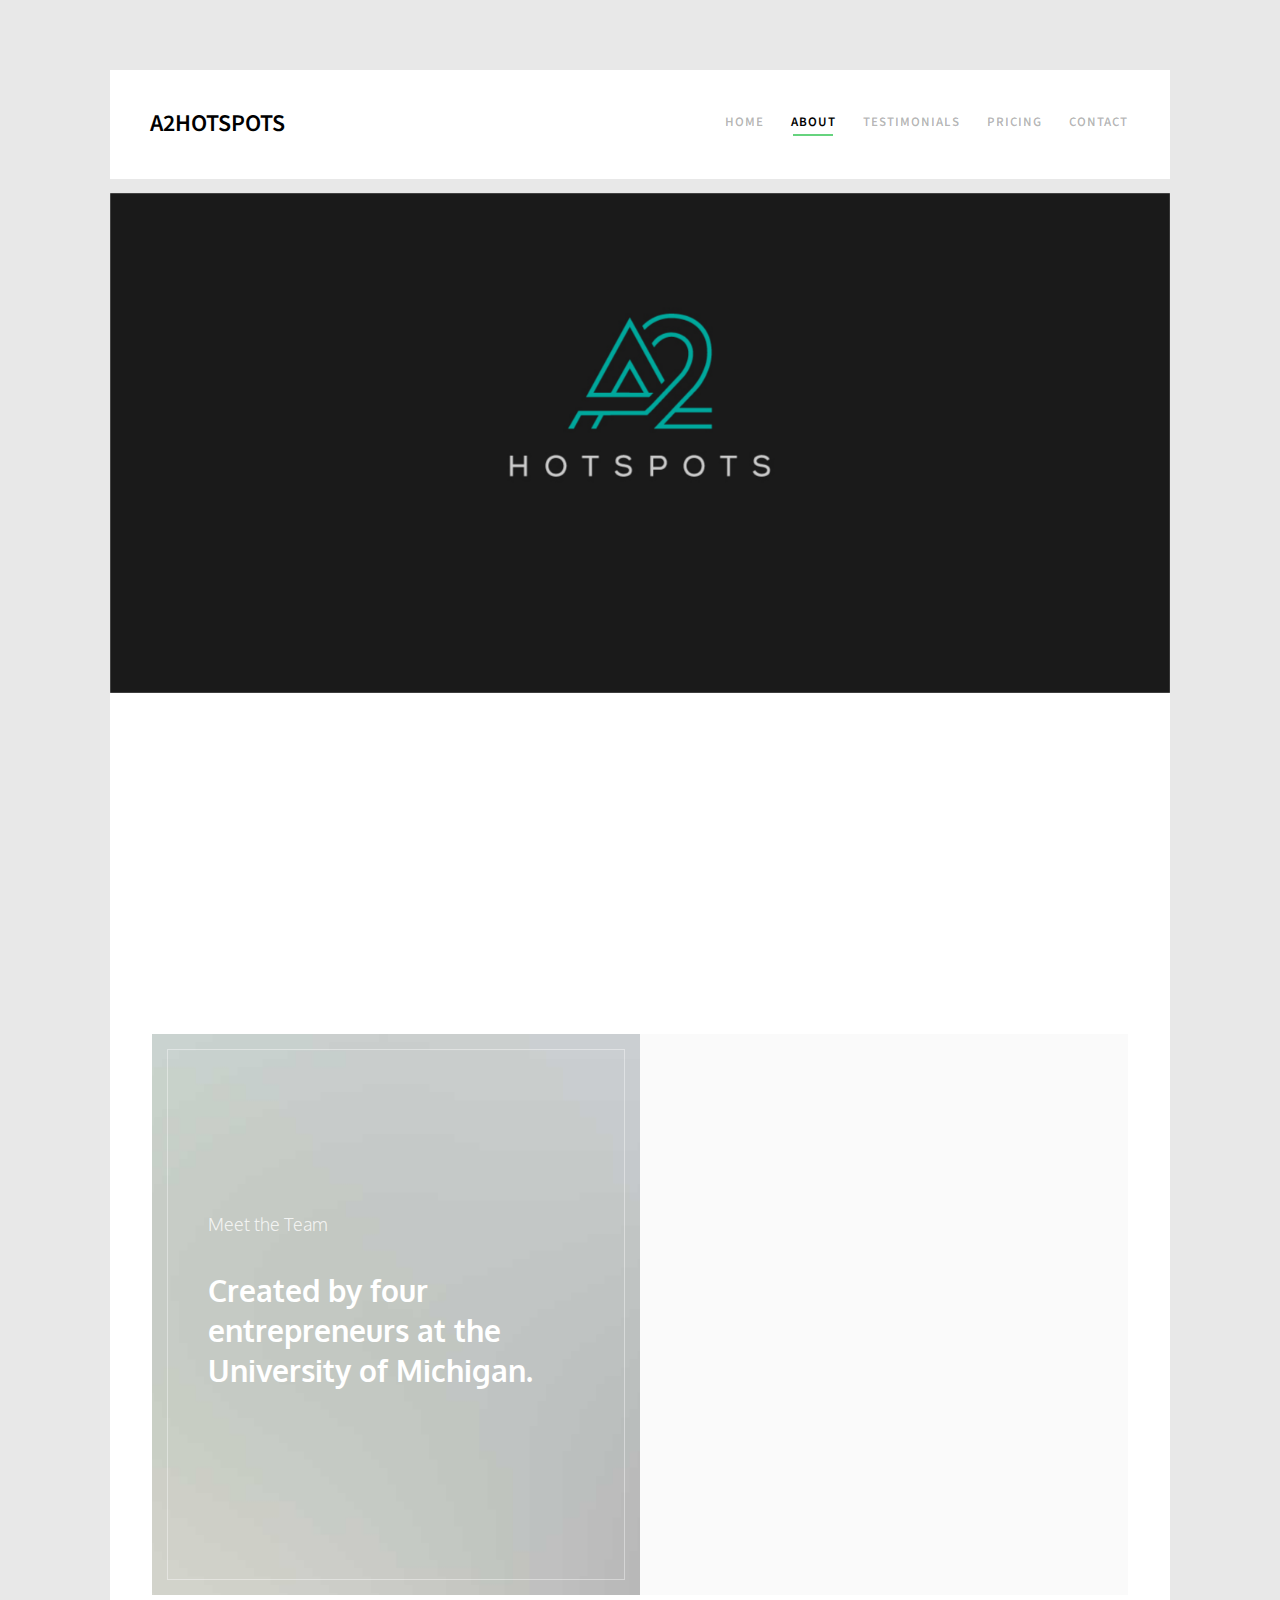
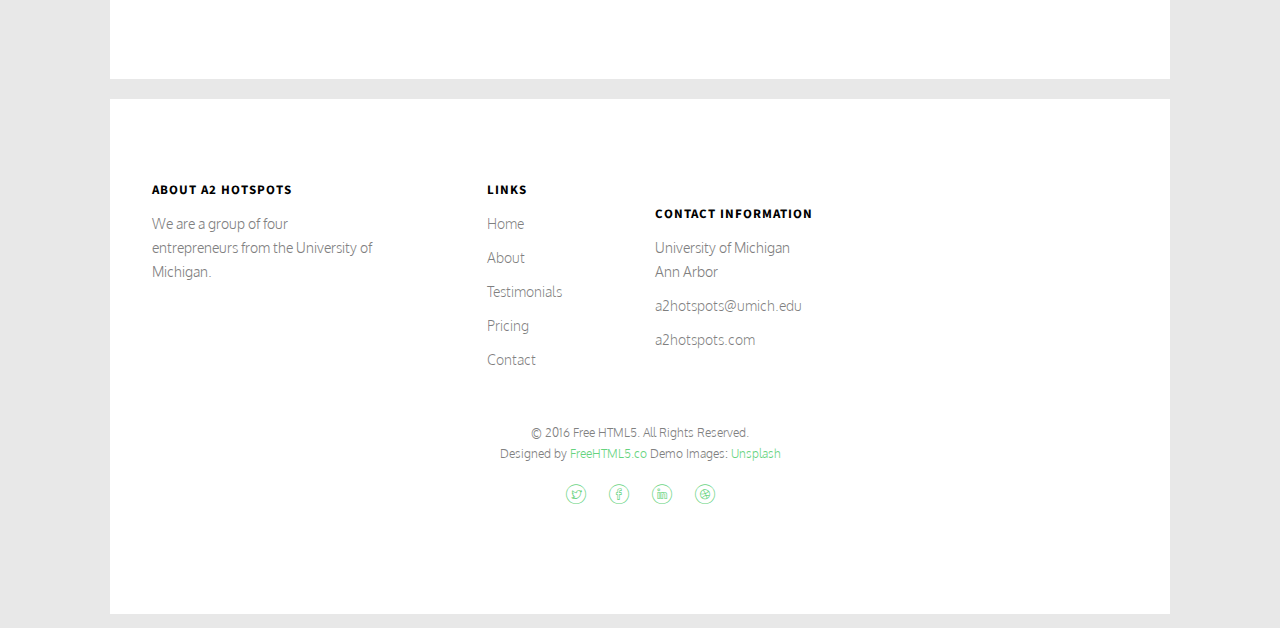
==== about.html @ ef876404 "Initial commit" ====
<!DOCTYPE HTML>
<html>
	<head>
	<meta charset="utf-8">
	<meta http-equiv="X-UA-Compatible" content="IE=edge">
	<title>A2 Hotspots &mdash; About </title>
	<meta name="viewport" content="width=device-width, initial-scale=1">

	<!--
	//////////////////////////////////////////////////////

	FREE HTML5 TEMPLATE
	DESIGNED & DEVELOPED by FreeHTML5.co

	Website: 		http://freehtml5.co/
	Email: 			info@freehtml5.co
	Twitter: 		http://twitter.com/fh5co
	Facebook: 		https://www.facebook.com/fh5co

	//////////////////////////////////////////////////////
	 -->

  	<!-- Facebook and Twitter integration -->
	<meta property="og:title" content=""/>
	<meta property="og:image" content=""/>
	<meta property="og:url" content=""/>
	<meta property="og:site_name" content=""/>
	<meta property="og:description" content=""/>
	<meta name="twitter:title" content="" />
	<meta name="twitter:image" content="" />
	<meta name="twitter:url" content="" />
	<meta name="twitter:card" content="" />

	<link href="https://fonts.googleapis.com/css?family=Oxygen:300,400" rel="stylesheet">
	<link href="https://fonts.googleapis.com/css?family=Source+Sans+Pro:400,600,700" rel="stylesheet">

	<!-- Animate.css -->
	<link rel="stylesheet" href="css/animate.css">
	<!-- Icomoon Icon Fonts-->
	<link rel="stylesheet" href="css/icomoon.css">
	<!-- Bootstrap  -->
	<link rel="stylesheet" href="css/bootstrap.css">

	<!-- Magnific Popup -->
	<link rel="stylesheet" href="css/magnific-popup.css">

	<!-- Flexslider  -->
	<link rel="stylesheet" href="css/flexslider.css">

	<!-- Theme style  -->
	<link rel="stylesheet" href="css/style.css">

	<!-- Modernizr JS -->
	<script src="js/modernizr-2.6.2.min.js"></script>
	<!-- FOR IE9 below -->
	<!--[if lt IE 9]>
	<script src="js/respond.min.js"></script>
	<![endif]-->

	</head>
	<body>

	<div class="fh5co-loader"></div>

	<div id="page">
		<nav class="fh5co-nav" role="navigation">
			<div class="container-wrap">
				<div class="top-menu">
					<div class="row">
						<div class="col-xs-2">
							<div id="fh5co-logo"><a href="index.html">A2Hotspots</a></div>
						</div>
						<div class="col-xs-10 text-right menu-1">
							<ul>
								<li><a href="index.html">Home</a></li>
								<li class="active"><a href="about.html">About</a></li>
								<li><a href="testimonials.html">Testimonials</a></li>
								<li><a href="pricing.html">Pricing</a></li>
								<li><a href="contact.html">Contact</a></li>

								<!-- <li class="has-dropdown">
									<a href="blog.html">Blog</a>
									<ul class="dropdown">
										<li><a href="#">Web Design</a></li>
										<li><a href="#">eCommerce</a></li>
										<li><a href="#">Branding</a></li>
										<li><a href="#">API</a></li>
									</ul>
								</li> -->
							</ul>
						</div>
					</div>

				</div>
			</div>
		</nav>
	<div class="container-wrap">
		<aside id="fh5co-hero">
			<div class="flexslider">
				<ul class="slides">
			   	<li style="background-image: url(images/a2HotSpotsLogoMain.jpg);">
			   		<div class="overlay-gradient"></div>
			   		<div class="container-fluids">
			   			<div class="row">
				   			<div class="col-md-6 col-md-offset-3 slider-text slider-text-bg">
				   				<div class="slider-text-inner text-center">
				   					<!-- <h1>About Us</h1>
										<h2></h2> -->
				   				</div>
				   			</div>
				   		</div>
			   		</div>
			   	</li>
			  	</ul>
		  	</div>
		</aside>
		<div id="fh5co-about">
			<div class="row animate-box">
				<div class="col-md-6 col-md-offset-3 text-center heading-section">
					<h3>What We Do</h3>
					<p>A2 Hotspots provides preventative and cleaning services to protect Ann Arbor residents from city fines. Having a party? Avoid ANY and ALL tickets with our services! Many Ann Arbor residents frequently face tickets for not cleaning the areas around their properties, and our solution focuses on preventative measures in order to ensure that properties are violation-free and law enforcement-friendly.

</p>
				</div>
			</div>
<br><br>
			<div id="fh5co-blog" class="blog-flex">
				<div class="featured-blog" style="background-image: url(images/video.jpg);">
					<div class="desc-t">
						<div class="desc-tc">
							<span class="featured-head">Meet the Team</span>
							<h3><a href="about.html">Created by four entrepreneurs at the University of Michigan.</a></h3>
							<!-- <span><a href="#" class="read-button">Learn More</a></span> -->
						</div>

					</div>
				</div>
				<div class="blog-entry fh5co-light-grey">
					<div class="row animate-box">
						<div class="col-md-12">
							<h2>Team Members</h2>
						</div>
					</div>
					<div class="row">
						<div class="col-md-12 animate-box">
							<a class="blog-post">
								<span class="img" style="background-image: url(images/alex.jpg);"></span>
								<div class="desc">
									<h3>Alexander Pan</h3>
									<span class="cat">Chief Executive Officer</span>
								</div>
							</a>
						</div>
						<div class="col-md-12 animate-box">
							<a class="blog-post">
								<span class="img" style="background-image: url(images/derrick.jpg);"></span>
								<div class="desc">
									<h3>Derrick Lui</h3>
									<span class="cat">Chief Technology Officer</span>
								</div>
							</a>
						</div>
						<div class="col-md-12 animate-box">
							<a class="blog-post">
								<span class="img" style="background-image: url(images/bruce.jpg);"></span>
								<div class="desc">
									<h3>Bruce (Kun) Yan</h3>
									<span class="cat">Chief Operations Officer</span>
								</div>
							</a>
						</div>
						<div class="col-md-12 animate-box">
							<a class="blog-post">
								<span class="img" style="background-image: url(images/kevin.jpg);"></span>
								<div class="desc">
									<h3>Kevin Moreno</h3>
									<span class="cat">Chief Strategy Officer</span>
								</div>
							</a>
						</div>

					</div>
				</div>
			</div>
			<!-- <div class="row">
				<div class="col-md-10 col-md-offset-1 text-center animate-box">
				</div>
				<div class="col-md-8 col-md-offset-2 text-center animate-box">
					<div class="about-desc">
						<h3>Hi! I'm Kathy</h3>
						<p></p>
						<p>
							<ul class="fh5co-social-icons">
								<li><a href="#"><i class="icon-twitter"></i></a></li>
								<li><a href="#"><i class="icon-facebook"></i></a></li>
								<li><a href="#"><i class="icon-linkedin"></i></a></li>
								<li><a href="#"><i class="icon-dribbble"></i></a></li>
							</ul>
						</p>
					</div>
				</div>
			</div> -->
		</div>
	</div><!-- END container-wrap -->

	<div class="container-wrap">
		<footer id="fh5co-footer" role="contentinfo">
			<div class="row">
				<div class="col-md-3 fh5co-widget">
					<h4>About A2 Hotspots</h4>
					<p>We are a group of four entrepreneurs from the University of Michigan.</p>
				</div>

				<div class="col-md-3 col-md-push-1">
					<h4>Links</h4>
					<ul class="fh5co-footer-links">
						<li><a href="index.html">Home</a></li>
						<li><a href="about.html">About</a></li>
						<li><a href="testimonials.html">Testimonials</a></li>
						<li><a href="pricing.html">Pricing</a></li>
						<li><a href="contact.html">Contact</a></li>
					</ul>
				</div>
				<br>
				<div class="col-md-3">
					<h4>Contact Information</h4>
					<ul class="fh5co-footer-links">
						<li>University of Michigan <br> Ann Arbor</li>
						<li><a href="mailto:a2hotspots@umich.edu">a2hotspots@umich.edu</a></li>
						<li><a href="https://a2hotspots.github.io/">a2hotspots.com</a></li>
					</ul>
				</div>

			</div>

			<div class="row copyright">
				<div class="col-md-12 text-center">
					<p>
						<small class="block">&copy; 2016 Free HTML5. All Rights Reserved.</small>
						<small class="block">Designed by <a href="http://freehtml5.co/" target="_blank">FreeHTML5.co</a> Demo Images: <a href="http://unsplash.co/" target="_blank">Unsplash</a></small>
					</p>
					<p>
						<ul class="fh5co-social-icons">
							<li><a href="#"><i class="icon-twitter"></i></a></li>
							<li><a href="#"><i class="icon-facebook"></i></a></li>
							<li><a href="#"><i class="icon-linkedin"></i></a></li>
							<li><a href="#"><i class="icon-dribbble"></i></a></li>
						</ul>
					</p>
				</div>
			</div>
		</footer>
	</div><!-- END container-wrap -->
	</div>

	<div class="gototop js-top">
		<a href="#" class="js-gotop"><i class="icon-arrow-up2"></i></a>
	</div>

	<!-- jQuery -->
	<script src="js/jquery.min.js"></script>
	<!-- jQuery Easing -->
	<script src="js/jquery.easing.1.3.js"></script>
	<!-- Bootstrap -->
	<script src="js/bootstrap.min.js"></script>
	<!-- Waypoints -->
	<script src="js/jquery.waypoints.min.js"></script>
	<!-- Flexslider -->
	<script src="js/jquery.flexslider-min.js"></script>
	<!-- Magnific Popup -->
	<script src="js/jquery.magnific-popup.min.js"></script>
	<script src="js/magnific-popup-options.js"></script>
	<!-- Counters -->
	<script src="js/jquery.countTo.js"></script>
	<!-- Main -->
	<script src="js/main.js"></script>

	</body>
</html>
---- css/icomoon.css ----
@font-face {
  font-family: 'icomoon';
  src:  url('fonts/icomoon.eot?5j2n32');
  src:  url('fonts/icomoon.eot?5j2n32#iefix') format('embedded-opentype'),
    url('fonts/icomoon.ttf?5j2n32') format('truetype'),
    url('fonts/icomoon.woff?5j2n32') format('woff'),
    url('fonts/icomoon.svg?5j2n32#icomoon') format('svg');
  font-weight: normal;
  font-style: normal;
}

[class^="icon-"], [class*=" icon-"] {
  /* use !important to prevent issues with browser extensions that change fonts */
  font-family: 'icomoon' !important;
  speak: none;
  font-style: normal;
  font-weight: normal;
  font-variant: normal;
  text-transform: none;
  line-height: 1;

  /* Better Font Rendering =========== */
  -webkit-font-smoothing: antialiased;
  -moz-osx-font-smoothing: grayscale;
}

.icon-eye2:before {
  content: "\e064";
}
.icon-paper-clip:before {
  content: "\e065";
}
.icon-mail5:before {
  content: "\e066";
}
.icon-toggle:before {
  content: "\e067";
}
.icon-layout:before {
  content: "\e068";
}
.icon-link2:before {
  content: "\e069";
}
.icon-bell2:before {
  content: "\e06a";
}
.icon-lock3:before {
  content: "\e06b";
}
.icon-unlock:before {
  content: "\e06c";
}
.icon-ribbon2:before {
  content: "\e06d";
}
.icon-image2:before {
  content: "\e06e";
}
.icon-signal:before {
  content: "\e06f";
}
.icon-target3:before {
  content: "\e070";
}
.icon-clipboard3:before {
  content: "\e071";
}
.icon-clock3:before {
  content: "\e072";
}
.icon-watch:before {
  content: "\e073";
}
.icon-air-play:before {
  content: "\e074";
}
.icon-camera3:before {
  content: "\e075";
}
.icon-video2:before {
  content: "\e076";
}
.icon-disc:before {
  content: "\e077";
}
.icon-printer3:before {
  content: "\e078";
}
.icon-monitor:before {
  content: "\e079";
}
.icon-server:before {
  content: "\e07a";
}
.icon-cog2:before {
  content: "\e07b";
}
.icon-heart3:before {
  content: "\e07c";
}
.icon-paragraph:before {
  content: "\e07d";
}
.icon-align-justify:before {
  content: "\e07e";
}
.icon-align-left:before {
  content: "\e07f";
}
.icon-align-center:before {
  content: "\e080";
}
.icon-align-right:before {
  content: "\e081";
}
.icon-book2:before {
  content: "\e082";
}
.icon-layers2:before {
  content: "\e083";
}
.icon-stack2:before {
  content: "\e084";
}
.icon-stack-2:before {
  content: "\e085";
}
.icon-paper:before {
  content: "\e086";
}
.icon-paper-stack:before {
  content: "\e087";
}
.icon-search3:before {
  content: "\e088";
}
.icon-zoom-in2:before {
  content: "\e089";
}
.icon-zoom-out2:before {
  content: "\e08a";
}
.icon-reply2:before {
  content: "\e08b";
}
.icon-circle-plus:before {
  content: "\e08c";
}
.icon-circle-minus:before {
  content: "\e08d";
}
.icon-circle-check:before {
  content: "\e08e";
}
.icon-circle-cross:before {
  content: "\e08f";
}
.icon-square-plus:before {
  content: "\e090";
}
.icon-square-minus:before {
  content: "\e091";
}
.icon-square-check:before {
  content: "\e092";
}
.icon-square-cross:before {
  content: "\e093";
}
.icon-microphone:before {
  content: "\e094";
}
.icon-record:before {
  content: "\e095";
}
.icon-skip-back:before {
  content: "\e096";
}
.icon-rewind:before {
  content: "\e097";
}
.icon-play4:before {
  content: "\e098";
}
.icon-pause3:before {
  content: "\e099";
}
.icon-stop3:before {
  content: "\e09a";
}
.icon-fast-forward:before {
  content: "\e09b";
}
.icon-skip-forward:before {
  content: "\e09c";
}
.icon-shuffle2:before {
  content: "\e09d";
}
.icon-repeat:before {
  content: "\e09e";
}
.icon-folder2:before {
  content: "\e09f";
}
.icon-umbrella:before {
  content: "\e0a0";
}
.icon-moon:before {
  content: "\e0a1";
}
.icon-thermometer:before {
  content: "\e0a2";
}
.icon-drop:before {
  content: "\e0a3";
}
.icon-sun2:before {
  content: "\e0a4";
}
.icon-cloud3:before {
  content: "\e0a5";
}
.icon-cloud-upload2:before {
  content: "\e0a6";
}
.icon-cloud-download2:before {
  content: "\e0a7";
}
.icon-upload4:before {
  content: "\e0a8";
}
.icon-download4:before {
  content: "\e0a9";
}
.icon-location3:before {
  content: "\e0aa";
}
.icon-location-2:before {
  content: "\e0ab";
}
.icon-map3:before {
  content: "\e0ac";
}
.icon-battery:before {
  content: "\e0ad";
}
.icon-head:before {
  content: "\e0ae";
}
.icon-briefcase3:before {
  content: "\e0af";
}
.icon-speech-bubble:before {
  content: "\e0b0";
}
.icon-anchor2:before {
  content: "\e0b1";
}
.icon-globe2:before {
  content: "\e0b2";
}
.icon-box:before {
  content: "\e0b3";
}
.icon-reload:before {
  content: "\e0b4";
}
.icon-share3:before {
  content: "\e0b5";
}
.icon-marquee:before {
  content: "\e0b6";
}
.icon-marquee-plus:before {
  content: "\e0b7";
}
.icon-marquee-minus:before {
  content: "\e0b8";
}
.icon-tag:before {
  content: "\e0b9";
}
.icon-power2:before {
  content: "\e0ba";
}
.icon-command2:before {
  content: "\e0bb";
}
.icon-alt:before {
  content: "\e0bc";
}
.icon-esc:before {
  content: "\e0bd";
}
.icon-bar-graph:before {
  content: "\e0be";
}
.icon-bar-graph-2:before {
  content: "\e0bf";
}
.icon-pie-graph:before {
  content: "\e0c0";
}
.icon-star:before {
  content: "\e0c1";
}
.icon-arrow-left3:before {
  content: "\e0c2";
}
.icon-arrow-right3:before {
  content: "\e0c3";
}
.icon-arrow-up3:before {
  content: "\e0c4";
}
.icon-arrow-down3:before {
  content: "\e0c5";
}
.icon-volume:before {
  content: "\e0c6";
}
.icon-mute:before {
  content: "\e0c7";
}
.icon-content-right:before {
  content: "\e100";
}
.icon-content-left:before {
  content: "\e101";
}
.icon-grid2:before {
  content: "\e102";
}
.icon-grid-2:before {
  content: "\e103";
}
.icon-columns:before {
  content: "\e104";
}
.icon-loader:before {
  content: "\e105";
}
.icon-bag:before {
  content: "\e106";
}
.icon-ban:before {
  content: "\e107";
}
.icon-flag3:before {
  content: "\e108";
}
.icon-trash:before {
  content: "\e109";
}
.icon-expand2:before {
  content: "\e110";
}
.icon-contract:before {
  content: "\e111";
}
.icon-maximize:before {
  content: "\e112";
}
.icon-minimize:before {
  content: "\e113";
}
.icon-plus2:before {
  content: "\e114";
}
.icon-minus2:before {
  content: "\e115";
}
.icon-check:before {
  content: "\e116";
}
.icon-cross2:before {
  content: "\e117";
}
.icon-move:before {
  content: "\e118";
}
.icon-delete:before {
  content: "\e119";
}
.icon-menu5:before {
  content: "\e120";
}
.icon-archive:before {
  content: "\e121";
}
.icon-inbox:before {
  content: "\e122";
}
.icon-outbox:before {
  content: "\e123";
}
.icon-file:before {
  content: "\e124";
}
.icon-file-add:before {
  content: "\e125";
}
.icon-file-subtract:before {
  content: "\e126";
}
.icon-help:before {
  content: "\e127";
}
.icon-open:before {
  content: "\e128";
}
.icon-ellipsis:before {
  content: "\e129";
}
.icon-heart4:before {
  content: "\e900";
}
.icon-cloud4:before {
  content: "\e901";
}
.icon-star2:before {
  content: "\e902";
}
.icon-tv2:before {
  content: "\e903";
}
.icon-sound:before {
  content: "\e904";
}
.icon-video3:before {
  content: "\e905";
}
.icon-trash2:before {
  content: "\e906";
}
.icon-user2:before {
  content: "\e907";
}
.icon-key3:before {
  content: "\e908";
}
.icon-search4:before {
  content: "\e909";
}
.icon-settings:before {
  content: "\e90a";
}
.icon-camera4:before {
  content: "\e90b";
}
.icon-tag2:before {
  content: "\e90c";
}
.icon-lock4:before {
  content: "\e90d";
}
.icon-bulb:before {
  content: "\e90e";
}
.icon-pen2:before {
  content: "\e90f";
}
.icon-diamond:before {
  content: "\e910";
}
.icon-display2:before {
  content: "\e911";
}
.icon-location4:before {
  content: "\e912";
}
.icon-eye3:before {
  content: "\e913";
}
.icon-bubble3:before {
  content: "\e914";
}
.icon-stack3:before {
  content: "\e915";
}
.icon-cup:before {
  content: "\e916";
}
.icon-phone3:before {
  content: "\e917";
}
.icon-news:before {
  content: "\e918";
}
.icon-mail6:before {
  content: "\e919";
}
.icon-like:before {
  content: "\e91a";
}
.icon-photo:before {
  content: "\e91b";
}
.icon-note:before {
  content: "\e91c";
}
.icon-clock4:before {
  content: "\e91d";
}
.icon-paperplane:before {
  content: "\e91e";
}
.icon-params:before {
  content: "\e91f";
}
.icon-banknote:before {
  content: "\e920";
}
.icon-data:before {
  content: "\e921";
}
.icon-music2:before {
  content: "\e922";
}
.icon-megaphone2:before {
  content: "\e923";
}
.icon-study:before {
  content: "\e924";
}
.icon-lab2:before {
  content: "\e925";
}
.icon-food:before {
  content: "\e926";
}
.icon-t-shirt:before {
  content: "\e927";
}
.icon-fire2:before {
  content: "\e928";
}
.icon-clip:before {
  content: "\e929";
}
.icon-shop:before {
  content: "\e92a";
}
.icon-calendar3:before {
  content: "\e92b";
}
.icon-wallet2:before {
  content: "\e92c";
}
.icon-vynil:before {
  content: "\e92d";
}
.icon-truck2:before {
  content: "\e92e";
}
.icon-world:before {
  content: "\e92f";
}
.icon-mobile:before {
  content: "\e000";
}
.icon-laptop:before {
  content: "\e001";
}
.icon-desktop:before {
  content: "\e002";
}
.icon-tablet:before {
  content: "\e003";
}
.icon-phone:before {
  content: "\e004";
}
.icon-document:before {
  content: "\e005";
}
.icon-documents:before {
  content: "\e006";
}
.icon-search:before {
  content: "\e007";
}
.icon-clipboard:before {
  content: "\e008";
}
.icon-newspaper:before {
  content: "\e009";
}
.icon-notebook:before {
  content: "\e00a";
}
.icon-book-open:before {
  content: "\e00b";
}
.icon-browser:before {
  content: "\e00c";
}
.icon-calendar:before {
  content: "\e00d";
}
.icon-presentation:before {
  content: "\e00e";
}
.icon-picture:before {
  content: "\e00f";
}
.icon-pictures:before {
  content: "\e010";
}
.icon-video:before {
  content: "\e011";
}
.icon-camera:before {
  content: "\e012";
}
.icon-printer:before {
  content: "\e013";
}
.icon-toolbox:before {
  content: "\e014";
}
.icon-briefcase:before {
  content: "\e015";
}
.icon-wallet:before {
  content: "\e016";
}
.icon-gift:before {
  content: "\e017";
}
.icon-bargraph:before {
  content: "\e018";
}
.icon-grid:before {
  content: "\e019";
}
.icon-expand:before {
  content: "\e01a";
}
.icon-focus:before {
  content: "\e01b";
}
.icon-edit:before {
  content: "\e01c";
}
.icon-adjustments:before {
  content: "\e01d";
}
.icon-ribbon:before {
  content: "\e01e";
}
.icon-hourglass:before {
  content: "\e01f";
}
.icon-lock:before {
  content: "\e020";
}
.icon-megaphone:before {
  content: "\e021";
}
.icon-shield:before {
  content: "\e022";
}
.icon-trophy:before {
  content: "\e023";
}
.icon-flag:before {
  content: "\e024";
}
.icon-map:before {
  content: "\e025";
}
.icon-puzzle:before {
  content: "\e026";
}
.icon-basket:before {
  content: "\e027";
}
.icon-envelope:before {
  content: "\e028";
}
.icon-streetsign:before {
  content: "\e029";
}
.icon-telescope:before {
  content: "\e02a";
}
.icon-gears:before {
  content: "\e02b";
}
.icon-key:before {
  content: "\e02c";
}
.icon-paperclip:before {
  content: "\e02d";
}
.icon-attachment:before {
  content: "\e02e";
}
.icon-pricetags:before {
  content: "\e02f";
}
.icon-lightbulb:before {
  content: "\e030";
}
.icon-layers:before {
  content: "\e031";
}
.icon-pencil:before {
  content: "\e032";
}
.icon-tools:before {
  content: "\e033";
}
.icon-tools-2:before {
  content: "\e034";
}
.icon-scissors:before {
  content: "\e035";
}
.icon-paintbrush:before {
  content: "\e036";
}
.icon-magnifying-glass:before {
  content: "\e037";
}
.icon-circle-compass:before {
  content: "\e038";
}
.icon-linegraph:before {
  content: "\e039";
}
.icon-mic:before {
  content: "\e03a";
}
.icon-strategy:before {
  content: "\e03b";
}
.icon-beaker:before {
  content: "\e03c";
}
.icon-caution:before {
  content: "\e03d";
}
.icon-recycle:before {
  content: "\e03e";
}
.icon-anchor:before {
  content: "\e03f";
}
.icon-profile-male:before {
  content: "\e040";
}
.icon-profile-female:before {
  content: "\e041";
}
.icon-bike:before {
  content: "\e042";
}
.icon-wine:before {
  content: "\e043";
}
.icon-hotairballoon:before {
  content: "\e044";
}
.icon-globe:before {
  content: "\e045";
}
.icon-genius:before {
  content: "\e046";
}
.icon-map-pin:before {
  content: "\e047";
}
.icon-dial:before {
  content: "\e048";
}
.icon-chat:before {
  content: "\e049";
}
.icon-heart:before {
  content: "\e04a";
}
.icon-cloud:before {
  content: "\e04b";
}
.icon-upload:before {
  content: "\e04c";
}
.icon-download:before {
  content: "\e04d";
}
.icon-target:before {
  content: "\e04e";
}
.icon-hazardous:before {
  content: "\e04f";
}
.icon-piechart:before {
  content: "\e050";
}
.icon-speedometer:before {
  content: "\e051";
}
.icon-global:before {
  content: "\e052";
}
.icon-compass:before {
  content: "\e053";
}
.icon-lifesaver:before {
  content: "\e054";
}
.icon-clock:before {
  content: "\e055";
}
.icon-aperture:before {
  content: "\e056";
}
.icon-quote:before {
  content: "\e057";
}
.icon-scope:before {
  content: "\e058";
}
.icon-alarmclock:before {
  content: "\e059";
}
.icon-refresh:before {
  content: "\e05a";
}
.icon-happy:before {
  content: "\e05b";
}
.icon-sad:before {
  content: "\e05c";
}
.icon-facebook:before {
  content: "\e05d";
}
.icon-twitter:before {
  content: "\e05e";
}
.icon-googleplus:before {
  content: "\e05f";
}
.icon-rss:before {
  content: "\e060";
}
.icon-tumblr:before {
  content: "\e061";
}
.icon-linkedin:before {
  content: "\e062";
}
.icon-dribbble:before {
  content: "\e063";
}
.icon-home:before {
  content: "\e930";
}
.icon-home2:before {
  content: "\e931";
}
.icon-home3:before {
  content: "\e932";
}
.icon-office:before {
  content: "\e933";
}
.icon-newspaper2:before {
  content: "\e934";
}
.icon-pencil2:before {
  content: "\e935";
}
.icon-pencil22:before {
  content: "\e936";
}
.icon-quill:before {
  content: "\e937";
}
.icon-pen:before {
  content: "\e938";
}
.icon-blog:before {
  content: "\e939";
}
.icon-eyedropper:before {
  content: "\e93a";
}
.icon-droplet:before {
  content: "\e93b";
}
.icon-paint-format:before {
  content: "\e93c";
}
.icon-image:before {
  content: "\e93d";
}
.icon-images:before {
  content: "\e93e";
}
.icon-camera2:before {
  content: "\e93f";
}
.icon-headphones:before {
  content: "\e940";
}
.icon-music:before {
  content: "\e941";
}
.icon-play:before {
  content: "\e942";
}
.icon-film:before {
  content: "\e943";
}
.icon-video-camera:before {
  content: "\e944";
}
.icon-dice:before {
  content: "\e945";
}
.icon-pacman:before {
  content: "\e946";
}
.icon-spades:before {
  content: "\e947";
}
.icon-clubs:before {
  content: "\e948";
}
.icon-diamonds:before {
  content: "\e949";
}
.icon-bullhorn:before {
  content: "\e94a";
}
.icon-connection:before {
  content: "\e94b";
}
.icon-podcast:before {
  content: "\e94c";
}
.icon-feed:before {
  content: "\e94d";
}
.icon-mic2:before {
  content: "\e94e";
}
.icon-book:before {
  content: "\e94f";
}
.icon-books:before {
  content: "\e950";
}
.icon-library:before {
  content: "\e951";
}
.icon-file-text:before {
  content: "\e952";
}
.icon-profile:before {
  content: "\e953";
}
.icon-file-empty:before {
  content: "\e954";
}
.icon-files-empty:before {
  content: "\e955";
}
.icon-file-text2:before {
  content: "\e956";
}
.icon-file-picture:before {
  content: "\e957";
}
.icon-file-music:before {
  content: "\e958";
}
.icon-file-play:before {
  content: "\e959";
}
.icon-file-video:before {
  content: "\e95a";
}
.icon-file-zip:before {
  content: "\e95b";
}
.icon-copy:before {
  content: "\e95c";
}
.icon-paste:before {
  content: "\e95d";
}
.icon-stack:before {
  content: "\e95e";
}
.icon-folder:before {
  content: "\e95f";
}
.icon-folder-open:before {
  content: "\e960";
}
.icon-folder-plus:before {
  content: "\e961";
}
.icon-folder-minus:before {
  content: "\e962";
}
.icon-folder-download:before {
  content: "\e963";
}
.icon-folder-upload:before {
  content: "\e964";
}
.icon-price-tag:before {
  content: "\e965";
}
.icon-price-tags:before {
  content: "\e966";
}
.icon-barcode:before {
  content: "\e967";
}
.icon-qrcode:before {
  content: "\e968";
}
.icon-ticket:before {
  content: "\e969";
}
.icon-cart:before {
  content: "\e96a";
}
.icon-coin-dollar:before {
  content: "\e96b";
}
.icon-coin-euro:before {
  content: "\e96c";
}
.icon-coin-pound:before {
  content: "\e96d";
}
.icon-coin-yen:before {
  content: "\e96e";
}
.icon-credit-card:before {
  content: "\e96f";
}
.icon-calculator:before {
  content: "\e970";
}
.icon-lifebuoy:before {
  content: "\e971";
}
.icon-phone2:before {
  content: "\e972";
}
.icon-phone-hang-up:before {
  content: "\e973";
}
.icon-address-book:before {
  content: "\e974";
}
.icon-envelop:before {
  content: "\e975";
}
.icon-pushpin:before {
  content: "\e976";
}
.icon-location:before {
  content: "\e977";
}
.icon-location2:before {
  content: "\e978";
}
.icon-compass2:before {
  content: "\e979";
}
.icon-compass22:before {
  content: "\e97a";
}
.icon-map2:before {
  content: "\e97b";
}
.icon-map22:before {
  content: "\e97c";
}
.icon-history:before {
  content: "\e97d";
}
.icon-clock2:before {
  content: "\e97e";
}
.icon-clock22:before {
  content: "\e97f";
}
.icon-alarm:before {
  content: "\e980";
}
.icon-bell:before {
  content: "\e981";
}
.icon-stopwatch:before {
  content: "\e982";
}
.icon-calendar2:before {
  content: "\e983";
}
.icon-printer2:before {
  content: "\e984";
}
.icon-keyboard:before {
  content: "\e985";
}
.icon-display:before {
  content: "\e986";
}
.icon-laptop2:before {
  content: "\e987";
}
.icon-mobile2:before {
  content: "\e988";
}
.icon-mobile22:before {
  content: "\e989";
}
.icon-tablet2:before {
  content: "\e98a";
}
.icon-tv:before {
  content: "\e98b";
}
.icon-drawer:before {
  content: "\e98c";
}
.icon-drawer2:before {
  content: "\e98d";
}
.icon-box-add:before {
  content: "\e98e";
}
.icon-box-remove:before {
  content: "\e98f";
}
.icon-download3:before {
  content: "\e990";
}
.icon-upload2:before {
  content: "\e991";
}
.icon-floppy-disk:before {
  content: "\e992";
}
.icon-drive:before {
  content: "\e993";
}
.icon-database:before {
  content: "\e994";
}
.icon-undo:before {
  content: "\e995";
}
.icon-redo:before {
  content: "\e996";
}
.icon-undo2:before {
  content: "\e997";
}
.icon-redo2:before {
  content: "\e998";
}
.icon-forward:before {
  content: "\e999";
}
.icon-reply:before {
  content: "\e99a";
}
.icon-bubble:before {
  content: "\e99b";
}
.icon-bubbles:before {
  content: "\e99c";
}
.icon-bubbles2:before {
  content: "\e99d";
}
.icon-bubble2:before {
  content: "\e99e";
}
.icon-bubbles3:before {
  content: "\e99f";
}
.icon-bubbles4:before {
  content: "\e9a0";
}
.icon-user:before {
  content: "\e9a1";
}
.icon-users:before {
  content: "\e9a2";
}
.icon-user-plus:before {
  content: "\e9a3";
}
.icon-user-minus:before {
  content: "\e9a4";
}
.icon-user-check:before {
  content: "\e9a5";
}
.icon-user-tie:before {
  content: "\e9a6";
}
.icon-quotes-left:before {
  content: "\e9a7";
}
.icon-quotes-right:before {
  content: "\e9a8";
}
.icon-hour-glass:before {
  content: "\e9a9";
}
.icon-spinner:before {
  content: "\e9aa";
}
.icon-spinner2:before {
  content: "\e9ab";
}
.icon-spinner3:before {
  content: "\e9ac";
}
.icon-spinner4:before {
  content: "\e9ad";
}
.icon-spinner5:before {
  content: "\e9ae";
}
.icon-spinner6:before {
  content: "\e9af";
}
.icon-spinner7:before {
  content: "\e9b0";
}
.icon-spinner8:before {
  content: "\e9b1";
}
.icon-spinner9:before {
  content: "\e9b2";
}
.icon-spinner10:before {
  content: "\e9b3";
}
.icon-spinner11:before {
  content: "\e9b4";
}
.icon-binoculars:before {
  content: "\e9b5";
}
.icon-search2:before {
  content: "\e9b6";
}
.icon-zoom-in:before {
  content: "\e9b7";
}
.icon-zoom-out:before {
  content: "\e9b8";
}
.icon-enlarge:before {
  content: "\e9b9";
}
.icon-shrink:before {
  content: "\e9ba";
}
.icon-enlarge2:before {
  content: "\e9bb";
}
.icon-shrink2:before {
  content: "\e9bc";
}
.icon-key2:before {
  content: "\e9bd";
}
.icon-key22:before {
  content: "\e9be";
}
.icon-lock2:before {
  content: "\e9bf";
}
.icon-unlocked:before {
  content: "\e9c0";
}
.icon-wrench:before {
  content: "\e9c1";
}
.icon-equalizer:before {
  content: "\e9c2";
}
.icon-equalizer2:before {
  content: "\e9c3";
}
.icon-cog:before {
  content: "\e9c4";
}
.icon-cogs:before {
  content: "\e9c5";
}
.icon-hammer:before {
  content: "\e9c6";
}
.icon-magic-wand:before {
  content: "\e9c7";
}
.icon-aid-kit:before {
  content: "\e9c8";
}
.icon-bug:before {
  content: "\e9c9";
}
.icon-pie-chart:before {
  content: "\e9ca";
}
.icon-stats-dots:before {
  content: "\e9cb";
}
.icon-stats-bars:before {
  content: "\e9cc";
}
.icon-stats-bars2:before {
  content: "\e9cd";
}
.icon-trophy2:before {
  content: "\e9ce";
}
.icon-gift2:before {
  content: "\e9cf";
}
.icon-glass:before {
  content: "\e9d0";
}
.icon-glass2:before {
  content: "\e9d1";
}
.icon-mug:before {
  content: "\e9d2";
}
.icon-spoon-knife:before {
  content: "\e9d3";
}
.icon-leaf:before {
  content: "\e9d4";
}
.icon-rocket:before {
  content: "\e9d5";
}
.icon-meter:before {
  content: "\e9d6";
}
.icon-meter2:before {
  content: "\e9d7";
}
.icon-hammer2:before {
  content: "\e9d8";
}
.icon-fire:before {
  content: "\e9d9";
}
.icon-lab:before {
  content: "\e9da";
}
.icon-magnet:before {
  content: "\e9db";
}
.icon-bin:before {
  content: "\e9dc";
}
.icon-bin2:before {
  content: "\e9dd";
}
.icon-briefcase2:before {
  content: "\e9de";
}
.icon-airplane:before {
  content: "\e9df";
}
.icon-truck:before {
  content: "\e9e0";
}
.icon-road:before {
  content: "\e9e1";
}
.icon-accessibility:before {
  content: "\e9e2";
}
.icon-target2:before {
  content: "\e9e3";
}
.icon-shield2:before {
  content: "\e9e4";
}
.icon-power:before {
  content: "\e9e5";
}
.icon-switch:before {
  content: "\e9e6";
}
.icon-power-cord:before {
  content: "\e9e7";
}
.icon-clipboard2:before {
  content: "\e9e8";
}
.icon-list-numbered:before {
  content: "\e9e9";
}
.icon-list:before {
  content: "\e9ea";
}
.icon-list2:before {
  content: "\e9eb";
}
.icon-tree:before {
  content: "\e9ec";
}
.icon-menu:before {
  content: "\e9ed";
}
.icon-menu2:before {
  content: "\e9ee";
}
.icon-menu3:before {
  content: "\e9ef";
}
.icon-menu4:before {
  content: "\e9f0";
}
.icon-cloud2:before {
  content: "\e9f1";
}
.icon-cloud-download:before {
  content: "\e9f2";
}
.icon-cloud-upload:before {
  content: "\e9f3";
}
.icon-cloud-check:before {
  content: "\e9f4";
}
.icon-download2:before {
  content: "\e9f5";
}
.icon-upload22:before {
  content: "\e9f6";
}
.icon-download32:before {
  content: "\e9f7";
}
.icon-upload3:before {
  content: "\e9f8";
}
.icon-sphere:before {
  content: "\e9f9";
}
.icon-earth:before {
  content: "\e9fa";
}
.icon-link:before {
  content: "\e9fb";
}
.icon-flag2:before {
  content: "\e9fc";
}
.icon-attachment2:before {
  content: "\e9fd";
}
.icon-eye:before {
  content: "\e9fe";
}
.icon-eye-plus:before {
  content: "\e9ff";
}
.icon-eye-minus:before {
  content: "\ea00";
}
.icon-eye-blocked:before {
  content: "\ea01";
}
.icon-bookmark:before {
  content: "\ea02";
}
.icon-bookmarks:before {
  content: "\ea03";
}
.icon-sun:before {
  content: "\ea04";
}
.icon-contrast:before {
  content: "\ea05";
}
.icon-brightness-contrast:before {
  content: "\ea06";
}
.icon-star-empty:before {
  content: "\ea07";
}
.icon-star-half:before {
  content: "\ea08";
}
.icon-star-full:before {
  content: "\ea09";
}
.icon-heart2:before {
  content: "\ea0a";
}
.icon-heart-broken:before {
  content: "\ea0b";
}
.icon-man:before {
  content: "\ea0c";
}
.icon-woman:before {
  content: "\ea0d";
}
.icon-man-woman:before {
  content: "\ea0e";
}
.icon-happy3:before {
  content: "\ea0f";
}
.icon-happy2:before {
  content: "\ea10";
}
.icon-smile:before {
  content: "\ea11";
}
.icon-smile2:before {
  content: "\ea12";
}
.icon-tongue:before {
  content: "\ea13";
}
.icon-tongue2:before {
  content: "\ea14";
}
.icon-sad2:before {
  content: "\ea15";
}
.icon-sad22:before {
  content: "\ea16";
}
.icon-wink:before {
  content: "\ea17";
}
.icon-wink2:before {
  content: "\ea18";
}
.icon-grin:before {
  content: "\ea19";
}
.icon-grin2:before {
  content: "\ea1a";
}
.icon-cool:before {
  content: "\ea1b";
}
.icon-cool2:before {
  content: "\ea1c";
}
.icon-angry:before {
  content: "\ea1d";
}
.icon-angry2:before {
  content: "\ea1e";
}
.icon-evil:before {
  content: "\ea1f";
}
.icon-evil2:before {
  content: "\ea20";
}
.icon-shocked:before {
  content: "\ea21";
}
.icon-shocked2:before {
  content: "\ea22";
}
.icon-baffled:before {
  content: "\ea23";
}
.icon-baffled2:before {
  content: "\ea24";
}
.icon-confused:before {
  content: "\ea25";
}
.icon-confused2:before {
  content: "\ea26";
}
.icon-neutral:before {
  content: "\ea27";
}
.icon-neutral2:before {
  content: "\ea28";
}
.icon-hipster:before {
  content: "\ea29";
}
.icon-hipster2:before {
  content: "\ea2a";
}
.icon-wondering:before {
  content: "\ea2b";
}
.icon-wondering2:before {
  content: "\ea2c";
}
.icon-sleepy:before {
  content: "\ea2d";
}
.icon-sleepy2:before {
  content: "\ea2e";
}
.icon-frustrated:before {
  content: "\ea2f";
}
.icon-frustrated2:before {
  content: "\ea30";
}
.icon-crying:before {
  content: "\ea31";
}
.icon-crying2:before {
  content: "\ea32";
}
.icon-point-up:before {
  content: "\ea33";
}
.icon-point-right:before {
  content: "\ea34";
}
.icon-point-down:before {
  content: "\ea35";
}
.icon-point-left:before {
  content: "\ea36";
}
.icon-warning:before {
  content: "\ea37";
}
.icon-notification:before {
  content: "\ea38";
}
.icon-question:before {
  content: "\ea39";
}
.icon-plus:before {
  content: "\ea3a";
}
.icon-minus:before {
  content: "\ea3b";
}
.icon-info:before {
  content: "\ea3c";
}
.icon-cancel-circle:before {
  content: "\ea3d";
}
.icon-blocked:before {
  content: "\ea3e";
}
.icon-cross:before {
  content: "\ea3f";
}
.icon-checkmark:before {
  content: "\ea40";
}
.icon-checkmark2:before {
  content: "\ea41";
}
.icon-spell-check:before {
  content: "\ea42";
}
.icon-enter:before {
  content: "\ea43";
}
.icon-exit:before {
  content: "\ea44";
}
.icon-play2:before {
  content: "\ea45";
}
.icon-pause:before {
  content: "\ea46";
}
.icon-stop:before {
  content: "\ea47";
}
.icon-previous:before {
  content: "\ea48";
}
.icon-next:before {
  content: "\ea49";
}
.icon-backward:before {
  content: "\ea4a";
}
.icon-forward2:before {
  content: "\ea4b";
}
.icon-play3:before {
  content: "\ea4c";
}
.icon-pause2:before {
  content: "\ea4d";
}
.icon-stop2:before {
  content: "\ea4e";
}
.icon-backward2:before {
  content: "\ea4f";
}
.icon-forward3:before {
  content: "\ea50";
}
.icon-first:before {
  content: "\ea51";
}
.icon-last:before {
  content: "\ea52";
}
.icon-previous2:before {
  content: "\ea53";
}
.icon-next2:before {
  content: "\ea54";
}
.icon-eject:before {
  content: "\ea55";
}
.icon-volume-high:before {
  content: "\ea56";
}
.icon-volume-medium:before {
  content: "\ea57";
}
.icon-volume-low:before {
  content: "\ea58";
}
.icon-volume-mute:before {
  content: "\ea59";
}
.icon-volume-mute2:before {
  content: "\ea5a";
}
.icon-volume-increase:before {
  content: "\ea5b";
}
.icon-volume-decrease:before {
  content: "\ea5c";
}
.icon-loop:before {
  content: "\ea5d";
}
.icon-loop2:before {
  content: "\ea5e";
}
.icon-infinite:before {
  content: "\ea5f";
}
.icon-shuffle:before {
  content: "\ea60";
}
.icon-arrow-up-left:before {
  content: "\ea61";
}
.icon-arrow-up:before {
  content: "\ea62";
}
.icon-arrow-up-right:before {
  content: "\ea63";
}
.icon-arrow-right:before {
  content: "\ea64";
}
.icon-arrow-down-right:before {
  content: "\ea65";
}
.icon-arrow-down:before {
  content: "\ea66";
}
.icon-arrow-down-left:before {
  content: "\ea67";
}
.icon-arrow-left:before {
  content: "\ea68";
}
.icon-arrow-up-left2:before {
  content: "\ea69";
}
.icon-arrow-up2:before {
  content: "\ea6a";
}
.icon-arrow-up-right2:before {
  content: "\ea6b";
}
.icon-arrow-right2:before {
  content: "\ea6c";
}
.icon-arrow-down-right2:before {
  content: "\ea6d";
}
.icon-arrow-down2:before {
  content: "\ea6e";
}
.icon-arrow-down-left2:before {
  content: "\ea6f";
}
.icon-arrow-left2:before {
  content: "\ea70";
}
.icon-circle-up:before {
  content: "\ea71";
}
.icon-circle-right:before {
  content: "\ea72";
}
.icon-circle-down:before {
  content: "\ea73";
}
.icon-circle-left:before {
  content: "\ea74";
}
.icon-tab:before {
  content: "\ea75";
}
.icon-move-up:before {
  content: "\ea76";
}
.icon-move-down:before {
  content: "\ea77";
}
.icon-sort-alpha-asc:before {
  content: "\ea78";
}
.icon-sort-alpha-desc:before {
  content: "\ea79";
}
.icon-sort-numeric-asc:before {
  content: "\ea7a";
}
.icon-sort-numberic-desc:before {
  content: "\ea7b";
}
.icon-sort-amount-asc:before {
  content: "\ea7c";
}
.icon-sort-amount-desc:before {
  content: "\ea7d";
}
.icon-command:before {
  content: "\ea7e";
}
.icon-shift:before {
  content: "\ea7f";
}
.icon-ctrl:before {
  content: "\ea80";
}
.icon-opt:before {
  content: "\ea81";
}
.icon-checkbox-checked:before {
  content: "\ea82";
}
.icon-checkbox-unchecked:before {
  content: "\ea83";
}
.icon-radio-checked:before {
  content: "\ea84";
}
.icon-radio-checked2:before {
  content: "\ea85";
}
.icon-radio-unchecked:before {
  content: "\ea86";
}
.icon-crop:before {
  content: "\ea87";
}
.icon-make-group:before {
  content: "\ea88";
}
.icon-ungroup:before {
  content: "\ea89";
}
.icon-scissors2:before {
  content: "\ea8a";
}
.icon-filter:before {
  content: "\ea8b";
}
.icon-font:before {
  content: "\ea8c";
}
.icon-ligature:before {
  content: "\ea8d";
}
.icon-ligature2:before {
  content: "\ea8e";
}
.icon-text-height:before {
  content: "\ea8f";
}
.icon-text-width:before {
  content: "\ea90";
}
.icon-font-size:before {
  content: "\ea91";
}
.icon-bold:before {
  content: "\ea92";
}
.icon-underline:before {
  content: "\ea93";
}
.icon-italic:before {
  content: "\ea94";
}
.icon-strikethrough:before {
  content: "\ea95";
}
.icon-omega:before {
  content: "\ea96";
}
.icon-sigma:before {
  content: "\ea97";
}
.icon-page-break:before {
  content: "\ea98";
}
.icon-superscript:before {
  content: "\ea99";
}
.icon-subscript:before {
  content: "\ea9a";
}
.icon-superscript2:before {
  content: "\ea9b";
}
.icon-subscript2:before {
  content: "\ea9c";
}
.icon-text-color:before {
  content: "\ea9d";
}
.icon-pagebreak:before {
  content: "\ea9e";
}
.icon-clear-formatting:before {
  content: "\ea9f";
}
.icon-table:before {
  content: "\eaa0";
}
.icon-table2:before {
  content: "\eaa1";
}
.icon-insert-template:before {
  content: "\eaa2";
}
.icon-pilcrow:before {
  content: "\eaa3";
}
.icon-ltr:before {
  content: "\eaa4";
}
.icon-rtl:before {
  content: "\eaa5";
}
.icon-section:before {
  content: "\eaa6";
}
.icon-paragraph-left:before {
  content: "\eaa7";
}
.icon-paragraph-center:before {
  content: "\eaa8";
}
.icon-paragraph-right:before {
  content: "\eaa9";
}
.icon-paragraph-justify:before {
  content: "\eaaa";
}
.icon-indent-increase:before {
  content: "\eaab";
}
.icon-indent-decrease:before {
  content: "\eaac";
}
.icon-share:before {
  content: "\eaad";
}
.icon-new-tab:before {
  content: "\eaae";
}
.icon-embed:before {
  content: "\eaaf";
}
.icon-embed2:before {
  content: "\eab0";
}
.icon-terminal:before {
  content: "\eab1";
}
.icon-share2:before {
  content: "\eab2";
}
.icon-mail:before {
  content: "\eab3";
}
.icon-mail2:before {
  content: "\eab4";
}
.icon-mail3:before {
  content: "\eab5";
}
.icon-mail4:before {
  content: "\eab6";
}
.icon-amazon:before {
  content: "\eab7";
}
.icon-google:before {
  content: "\eab8";
}
.icon-google2:before {
  content: "\eab9";
}
.icon-google3:before {
  content: "\eaba";
}
.icon-google-plus:before {
  content: "\eabb";
}
.icon-google-plus2:before {
  content: "\eabc";
}
.icon-google-plus3:before {
  content: "\eabd";
}
.icon-hangouts:before {
  content: "\eabe";
}
.icon-google-drive:before {
  content: "\eabf";
}
.icon-facebook2:before {
  content: "\eac0";
}
.icon-facebook22:before {
  content: "\eac1";
}
.icon-instagram:before {
  content: "\eac2";
}
.icon-whatsapp:before {
  content: "\eac3";
}
.icon-spotify:before {
  content: "\eac4";
}
.icon-telegram:before {
  content: "\eac5";
}
.icon-twitter2:before {
  content: "\eac6";
}
.icon-vine:before {
  content: "\eac7";
}
.icon-vk:before {
  content: "\eac8";
}
.icon-renren:before {
  content: "\eac9";
}
.icon-sina-weibo:before {
  content: "\eaca";
}
.icon-rss2:before {
  content: "\eacb";
}
.icon-rss22:before {
  content: "\eacc";
}
.icon-youtube:before {
  content: "\eacd";
}
.icon-youtube2:before {
  content: "\eace";
}
.icon-twitch:before {
  content: "\eacf";
}
.icon-vimeo:before {
  content: "\ead0";
}
.icon-vimeo2:before {
  content: "\ead1";
}
.icon-lanyrd:before {
  content: "\ead2";
}
.icon-flickr:before {
  content: "\ead3";
}
.icon-flickr2:before {
  content: "\ead4";
}
.icon-flickr3:before {
  content: "\ead5";
}
.icon-flickr4:before {
  content: "\ead6";
}
.icon-dribbble2:before {
  content: "\ead7";
}
.icon-behance:before {
  content: "\ead8";
}
.icon-behance2:before {
  content: "\ead9";
}
.icon-deviantart:before {
  content: "\eada";
}
.icon-500px:before {
  content: "\eadb";
}
.icon-steam:before {
  content: "\eadc";
}
.icon-steam2:before {
  content: "\eadd";
}
.icon-dropbox:before {
  content: "\eade";
}
.icon-onedrive:before {
  content: "\eadf";
}
.icon-github:before {
  content: "\eae0";
}
.icon-npm:before {
  content: "\eae1";
}
.icon-basecamp:before {
  content: "\eae2";
}
.icon-trello:before {
  content: "\eae3";
}
.icon-wordpress:before {
  content: "\eae4";
}
.icon-joomla:before {
  content: "\eae5";
}
.icon-ello:before {
  content: "\eae6";
}
.icon-blogger:before {
  content: "\eae7";
}
.icon-blogger2:before {
  content: "\eae8";
}
.icon-tumblr2:before {
  content: "\eae9";
}
.icon-tumblr22:before {
  content: "\eaea";
}
.icon-yahoo:before {
  content: "\eaeb";
}
.icon-yahoo2:before {
  content: "\eaec";
}
.icon-tux:before {
  content: "\eaed";
}
.icon-appleinc:before {
  content: "\eaee";
}
.icon-finder:before {
  content: "\eaef";
}
.icon-android:before {
  content: "\eaf0";
}
.icon-windows:before {
  content: "\eaf1";
}
.icon-windows8:before {
  content: "\eaf2";
}
.icon-soundcloud:before {
  content: "\eaf3";
}
.icon-soundcloud2:before {
  content: "\eaf4";
}
.icon-skype:before {
  content: "\eaf5";
}
.icon-reddit:before {
  content: "\eaf6";
}
.icon-hackernews:before {
  content: "\eaf7";
}
.icon-wikipedia:before {
  content: "\eaf8";
}
.icon-linkedin2:before {
  content: "\eaf9";
}
.icon-linkedin22:before {
  content: "\eafa";
}
.icon-lastfm:before {
  content: "\eafb";
}
.icon-lastfm2:before {
  content: "\eafc";
}
.icon-delicious:before {
  content: "\eafd";
}
.icon-stumbleupon:before {
  content: "\eafe";
}
.icon-stumbleupon2:before {
  content: "\eaff";
}
.icon-stackoverflow:before {
  content: "\eb00";
}
.icon-pinterest:before {
  content: "\eb01";
}
.icon-pinterest2:before {
  content: "\eb02";
}
.icon-xing:before {
  content: "\eb03";
}
.icon-xing2:before {
  content: "\eb04";
}
.icon-flattr:before {
  content: "\eb05";
}
.icon-foursquare:before {
  content: "\eb06";
}
.icon-yelp:before {
  content: "\eb07";
}
.icon-paypal:before {
  content: "\eb08";
}
.icon-chrome:before {
  content: "\eb09";
}
.icon-firefox:before {
  content: "\eb0a";
}
.icon-IE:before {
  content: "\eb0b";
}
.icon-edge:before {
  content: "\eb0c";
}
.icon-safari:before {
  content: "\eb0d";
}
.icon-opera:before {
  content: "\eb0e";
}
.icon-file-pdf:before {
  content: "\eb0f";
}
.icon-file-openoffice:before {
  content: "\eb10";
}
.icon-file-word:before {
  content: "\eb11";
}
.icon-file-excel:before {
  content: "\eb12";
}
.icon-libreoffice:before {
  content: "\eb13";
}
.icon-html-five:before {
  content: "\eb14";
}
.icon-html-five2:before {
  content: "\eb15";
}
.icon-css3:before {
  content: "\eb16";
}
.icon-git:before {
  content: "\eb17";
}
.icon-codepen:before {
  content: "\eb18";
}
.icon-svg:before {
  content: "\eb19";
}
.icon-IcoMoon:before {
  content: "\eb1a";
}
---- css/style.css ----
@font-face {
  font-family: 'icomoon';
  src: url("../fonts/icomoon/icomoon.eot?srf3rx");
  src: url("../fonts/icomoon/icomoon.eot?srf3rx#iefix") format("embedded-opentype"), url("../fonts/icomoon/icomoon.ttf?srf3rx") format("truetype"), url("../fonts/icomoon/icomoon.woff?srf3rx") format("woff"), url("../fonts/icomoon/icomoon.svg?srf3rx#icomoon") format("svg");
  font-weight: normal;
  font-style: normal;
}
/* =======================================================
*
* 	Template Style
*
* ======================================================= */
body {
  font-family: "Oxygen", sans-serif;
  font-weight: 300;
  font-size: 14px;
  line-height: 1.7;
  color: gray;
  background: #e8e8e8;
}

#page {
  position: relative;
  overflow-x: hidden;
  width: 100%;
  height: 100%;
  -webkit-transition: 0.5s;
  -o-transition: 0.5s;
  transition: 0.5s;
}
.offcanvas #page {
  overflow: hidden;
  position: absolute;
}
.offcanvas #page:after {
  -webkit-transition: 2s;
  -o-transition: 2s;
  transition: 2s;
  position: absolute;
  top: 0;
  right: 0;
  bottom: 0;
  left: 0;
  z-index: 101;
  background: rgba(0, 0, 0, 0.7);
  content: "";
}

a {
  color: #66D37E;
  -webkit-transition: 0.5s;
  -o-transition: 0.5s;
  transition: 0.5s;
}
a:hover, a:active, a:focus {
  color: #66D37E;
  outline: none;
  text-decoration: none;
}

p {
  margin-bottom: 20px;
}

h1, h2, h3, h4, h5, h6, figure {
  color: #000;
  font-family: "Source Sans Pro", sans-serif;
  font-weight: 400;
  margin: 0 0 20px 0;
}

::-webkit-selection {
  color: #fff;
  background: #66D37E;
}

::-moz-selection {
  color: #fff;
  background: #66D37E;
}

::selection {
  color: #fff;
  background: #66D37E;
}

.container-wrap {
  max-width: 1060px;
  margin: 0 auto;
  margin-bottom: 1em;
  background: #fff;
}
@media screen and (max-width: 768px) {
  .container-wrap {
    width: 100%;
  }
}

.fh5co-nav {
  margin: 5em 0 0 0;
}
@media screen and (max-width: 768px) {
  .fh5co-nav {
    margin: 0;
  }
}
.fh5co-nav .top-menu {
  padding: 34px 30px;
}
@media screen and (max-width: 768px) {
  .fh5co-nav .top-menu {
    padding: 28px 1em;
  }
}
.fh5co-nav #fh5co-logo {
  font-size: 24px;
  margin: 0;
  padding: 0;
  text-transform: uppercase;
  font-weight: 600;
  font-family: "Source Sans Pro", sans-serif;
}
.fh5co-nav #fh5co-logo a span {
  color: #66D37E;
}
.fh5co-nav a {
  padding: 5px 10px;
  color: #000;
}
@media screen and (max-width: 768px) {
  .fh5co-nav .menu-1 {
    display: none;
  }
}
.fh5co-nav ul {
  padding: 0;
  margin: 5px 0 0 0;
}
.fh5co-nav ul li {
  font-family: "Source Sans Pro", sans-serif;
  padding: 0;
  margin: 0;
  list-style: none;
  display: inline;
  text-transform: uppercase;
  letter-spacing: 1px;
  font-weight: 600;
}
.fh5co-nav ul li a {
  position: relative;
  font-size: 13px;
  padding: 30px 12px;
  color: rgba(0, 0, 0, 0.3);
  -webkit-transition: 0.5s;
  -o-transition: 0.5s;
  transition: 0.5s;
}
.fh5co-nav ul li a:after {
  position: absolute;
  bottom: 25px;
  left: 0;
  right: 0;
  content: '';
  width: 58%;
  height: 2px;
  background: #66D37E;
  margin: 0 auto;
  opacity: 0;
  -webkit-transition: -webkit-transform 0.3s, opacity 0.3s;
  transition: transform 0.3s, opacity 0.3s;
  -webkit-transform: translate3d(0, -10px, 0);
  transform: translate3d(0, -10px, 0);
}
.fh5co-nav ul li a:hover {
  color: #000;
}
.fh5co-nav ul li a:hover:after {
  opacity: 1;
  -webkit-transform: translate3d(0, 0, 0);
  transform: translate3d(0, 0, 0);
}
.fh5co-nav ul li.has-dropdown {
  position: relative;
}
.fh5co-nav ul li.has-dropdown .dropdown {
  width: 140px;
  -webkit-box-shadow: 0px 14px 33px -9px rgba(0, 0, 0, 0.75);
  -moz-box-shadow: 0px 14px 33px -9px rgba(0, 0, 0, 0.75);
  box-shadow: 0px 14px 33px -9px rgba(0, 0, 0, 0.75);
  z-index: 1002;
  visibility: hidden;
  opacity: 0;
  position: absolute;
  top: 40px;
  left: 0;
  text-align: left;
  background: #000;
  padding: 20px;
  -webkit-border-radius: 4px;
  -moz-border-radius: 4px;
  -ms-border-radius: 4px;
  border-radius: 4px;
  -webkit-transition: 0s;
  -o-transition: 0s;
  transition: 0s;
}
.fh5co-nav ul li.has-dropdown .dropdown:before {
  bottom: 100%;
  left: 40px;
  border: solid transparent;
  content: " ";
  height: 0;
  width: 0;
  position: absolute;
  pointer-events: none;
  border-bottom-color: #000;
  border-width: 8px;
  margin-left: -8px;
}
.fh5co-nav ul li.has-dropdown .dropdown li {
  display: block;
  margin-bottom: 7px;
}
.fh5co-nav ul li.has-dropdown .dropdown li:last-child {
  margin-bottom: 0;
}
.fh5co-nav ul li.has-dropdown .dropdown li a {
  padding: 2px 0;
  display: block;
  color: #999999;
  line-height: 1.2;
  text-transform: none;
  font-size: 13px;
  letter-spacing: 0;
}
.fh5co-nav ul li.has-dropdown .dropdown li a:hover {
  color: #fff;
}
.fh5co-nav ul li.has-dropdown:hover a, .fh5co-nav ul li.has-dropdown:focus a {
  color: #000;
}
.fh5co-nav ul li.btn-cta a {
  padding: 30px 0px !important;
  color: #fff;
}
.fh5co-nav ul li.btn-cta a span {
  background: #66d37e;
  padding: 4px 10px;
  display: -moz-inline-stack;
  display: inline-block;
  zoom: 1;
  *display: inline;
  -webkit-transition: 0.3s;
  -o-transition: 0.3s;
  transition: 0.3s;
  -webkit-border-radius: 100px;
  -moz-border-radius: 100px;
  -ms-border-radius: 100px;
  border-radius: 100px;
}
.fh5co-nav ul li.btn-cta a:hover span {
  -webkit-box-shadow: 0px 14px 20px -9px rgba(0, 0, 0, 0.75);
  -moz-box-shadow: 0px 14px 20px -9px rgba(0, 0, 0, 0.75);
  box-shadow: 0px 14px 20px -9px rgba(0, 0, 0, 0.75);
}
.fh5co-nav ul li.active > a {
  color: #000 !important;
  position: relative;
}
.fh5co-nav ul li.active > a:after {
  opacity: 1;
  -webkit-transform: translate3d(0, 0, 0);
  transform: translate3d(0, 0, 0);
}

#fh5co-counter,
.fh5co-bg {
  background-size: cover;
  background-position: top center;
  background-repeat: no-repeat;
  position: relative;
}

.fh5co-video {
  overflow: hidden;
}
@media screen and (max-width: 992px) {
  .fh5co-video {
    height: 450px;
  }
}
.fh5co-video a {
  z-index: 1001;
  position: absolute;
  top: 50%;
  left: 50%;
  margin-top: -45px;
  margin-left: -45px;
  width: 90px;
  height: 90px;
  display: table;
  text-align: center;
  background: #fff;
  -webkit-box-shadow: 0px 14px 30px -15px rgba(0, 0, 0, 0.75);
  -moz-box-shadow: 0px 14px 30px -15px rgba(0, 0, 0, 0.75);
  -ms-box-shadow: 0px 14px 30px -15px rgba(0, 0, 0, 0.75);
  -o-box-shadow: 0px 14px 30px -15px rgba(0, 0, 0, 0.75);
  box-shadow: 0px 14px 30px -15px rgba(0, 0, 0, 0.75);
  -webkit-border-radius: 50%;
  -moz-border-radius: 50%;
  -ms-border-radius: 50%;
  border-radius: 50%;
}
.fh5co-video a i {
  text-align: center;
  display: table-cell;
  vertical-align: middle;
  font-size: 40px;
}
.fh5co-video .overlay {
  position: absolute;
  top: 0;
  left: 0;
  right: 0;
  bottom: 0;
  background: rgba(0, 0, 0, 0.3);
  -webkit-transition: 0.5s;
  -o-transition: 0.5s;
  transition: 0.5s;
}
.fh5co-video:hover .overlay {
  background: rgba(0, 0, 0, 0.7);
}
.fh5co-video:hover a {
  -webkit-transform: scale(1.1);
  -moz-transform: scale(1.1);
  -ms-transform: scale(1.1);
  -o-transform: scale(1.1);
  transform: scale(1.1);
}

#fh5co-hero {
  min-height: 500px;
  background: #fff url(../images/loader.gif) no-repeat center center;
  width: 100%;
  float: left;
}
#fh5co-hero .btn {
  font-size: 24px;
}
#fh5co-hero .btn.btn-primary {
  padding: 14px 30px !important;
}
#fh5co-hero .flexslider {
  border: none;
  z-index: 1;
  margin-bottom: 0;
}
#fh5co-hero .flexslider .slides {
  position: relative;
  overflow: hidden;
}
#fh5co-hero .flexslider .slides li {
  background-repeat: no-repeat;
  background-size: cover;
  background-position: bottom center;
  min-height: 500px;
  position: relative;
}
#fh5co-hero .flexslider .flex-control-nav {
  bottom: 80px;
  z-index: 1000;
  right: 20px;
  float: right;
  width: auto;
}
#fh5co-hero .flexslider .flex-control-nav li {
  display: block;
  margin-bottom: 10px;
}
#fh5co-hero .flexslider .flex-control-nav li a {
  background: rgba(255, 255, 255, 0.8);
  box-shadow: none;
  width: 12px;
  height: 12px;
  cursor: pointer;
}
#fh5co-hero .flexslider .flex-control-nav li a.flex-active {
  cursor: pointer;
  background: transparent;
  border: 2px solid #66D37E;
}
#fh5co-hero .flexslider .flex-direction-nav {
  display: none;
}
#fh5co-hero .flexslider .slider-text {
  display: table;
  opacity: 0;
  min-height: 500px;
  z-index: 9;
}
#fh5co-hero .flexslider .slider-text > .slider-text-inner {
  display: table-cell;
  vertical-align: middle;
  min-height: 700px;
  padding: 2em;
}
@media screen and (max-width: 768px) {
  #fh5co-hero .flexslider .slider-text > .slider-text-inner {
    text-align: center;
  }
}
#fh5co-hero .flexslider .slider-text > .slider-text-inner h1, #fh5co-hero .flexslider .slider-text > .slider-text-inner h2 {
  margin: 0;
  padding: 0;
  color: black;
  font-family: "Oxygen", sans-serif;
}
#fh5co-hero .flexslider .slider-text > .slider-text-inner h1 {
  margin-bottom: 20px;
  font-size: 30px;
  line-height: 1.3;
  font-weight: 300;
}
@media screen and (max-width: 768px) {
  #fh5co-hero .flexslider .slider-text > .slider-text-inner h1 {
    font-size: 28px;
  }
}
#fh5co-hero .flexslider .slider-text > .slider-text-inner h2 {
  font-size: 18px;
  line-height: 1.5;
  margin-bottom: 30px;
}
#fh5co-hero .flexslider .slider-text > .slider-text-inner h2 a {
  color: rgba(102, 211, 126, 0.8);
  border-bottom: 1px solid rgba(102, 211, 126, 0.7);
}
#fh5co-hero .flexslider .slider-text > .slider-text-inner .heading-section {
  font-size: 50px;
}
@media screen and (max-width: 768px) {
  #fh5co-hero .flexslider .slider-text > .slider-text-inner .heading-section {
    font-size: 30px;
  }
}
#fh5co-hero .flexslider .slider-text > .slider-text-inner s
.fh5co-lead {
  font-size: 20px;
  color: #fff;
}
#fh5co-hero .flexslider .slider-text > .slider-text-inner s
.fh5co-lead .icon-heart {
  color: #d9534f;
}
#fh5co-hero .flexslider .slider-text > .slider-text-inner .btn {
  font-size: 12px;
  text-transform: uppercase;
  letter-spacing: 2px;
  color: #000;
  padding: 20px 30px !important;
  border: none;
}
#fh5co-hero .flexslider .slider-text > .slider-text-inner .btn.btn-learn {
  background: #fff;
}
@media screen and (max-width: 768px) {
  #fh5co-hero .flexslider .slider-text > .slider-text-inner .btn {
    width: 100%;
  }
}

.fh5co-light-grey {
  background: #fafafa;
}

#fh5co-about,
#fh5co-services,
#fh5co-contact,
#fh5co-work,
#fh5co-blog,
#fh5co-counter,
#fh5co-footer {
  padding: 6em 3em;
  clear: both;
}
@media screen and (max-width: 768px) {
  #fh5co-about,
  #fh5co-services,
  #fh5co-contact,
  #fh5co-work,
  #fh5co-blog,
  #fh5co-counter,
  #fh5co-footer {
    padding: 3em 1em;
  }
}

.services {
  position: relative;
  -webkit-transition: 0.3s;
  -o-transition: 0.3s;
  transition: 0.3s;
}
.services h3 {
  font-size: 13px;
  font-family: "Source Sans Pro", sans-serif;
  text-transform: uppercase;
  letter-spacing: 1px;
  font-weight: 700;
}
.services h3 a {
  color: #000;
}
.services .icon {
  display: table;
  text-align: center;
  margin: 0 auto;
  margin-bottom: 30px;
  -webkit-border-radius: 50%;
  -moz-border-radius: 50%;
  -ms-border-radius: 50%;
  border-radius: 50%;
  -webkit-transition: 0.3s;
  -o-transition: 0.3s;
  transition: 0.3s;
}
@media screen and (max-width: 992px) {
  .services .icon {
    margin: 0 auto 30px auto;
  }
}
.services .icon i {
  display: table-cell;
  vertical-align: middle;
  font-size: 40px;
  line-height: 40px;
  color: #000;
}

.work {
  background-size: cover;
  background-position: center center;
  background-repeat: no-repeat;
  position: relative;
  height: 270px;
  width: 100%;
  display: table;
  overflow: hidden;
  margin-bottom: 30px;
}
@media screen and (max-width: 768px) {
  .work {
    height: 400px;
  }
}
@media screen and (max-width: 480px) {
  .work {
    height: 270px;
  }
}
.work .desc {
  display: table-cell;
  vertical-align: middle;
  height: 270px;
  background: #fff;
  opacity: 0;
  -webkit-transition: 0.3s;
  -o-transition: 0.3s;
  transition: 0.3s;
}
.work .desc h3 {
  font-size: 14px;
  -webkit-transition: -webkit-transform 0.3s, opacity 0.3s;
  transition: transform 0.3s, opacity 0.3s;
  -webkit-transform: translate3d(0, -15px, 0);
  transform: translate3d(0, -15px, 0);
}
.work .desc span {
  display: block;
  color: #999999;
  font-size: 12px;
  -webkit-transition: -webkit-transform 0.3s, opacity 0.3s;
  transition: transform 0.3s, opacity 0.3s;
  -webkit-transform: translate3d(0, 15px, 0);
  transform: translate3d(0, 15px, 0);
}
@media screen and (max-width: 768px) {
  .work .desc {
    opacity: 1;
    background: transparent !important;
  }
  .work .desc h3 {
    -webkit-transform: translate3d(0, 0, 0);
    transform: translate3d(0, 0, 0);
  }
  .work .desc span {
    -webkit-transform: translate3d(0, 0, 0);
    transform: translate3d(0, 0, 0);
  }
}
.work:hover .desc {
  opacity: 1;
}
.work:hover .desc h3 {
  -webkit-transform: translate3d(0, 0, 0);
  transform: translate3d(0, 0, 0);
}
.work:hover .desc span {
  -webkit-transform: translate3d(0, 0, 0);
  transform: translate3d(0, 0, 0);
}

.fh5co-counters {
  padding: 3em 0;
  background-size: cover;
  background-attachment: fixed;
  background-position: center center;
}
.fh5co-counters .counter-wrap {
  border: 1px solid red !important;
}
.fh5co-counters .fh5co-counter {
  font-size: 40px;
  display: block;
  color: black;
  width: 100%;
  font-weight: 400;
  margin-bottom: .3em;
  font-family: "Source Sans Pro", sans-serif;
}
.fh5co-counters .fh5co-counter-label {
  font-size: 12px;
  margin-bottom: 2em;
  display: block;
  text-transform: uppercase;
  letter-spacing: 1px;
  font-family: "Source Sans Pro", sans-serif;
  font-weight: 600;
  color: gray;
}

.fh5co-blog {
  width: 100%;
  float: left;
  margin-bottom: 30px;
}
@media screen and (max-width: 768px) {
  .fh5co-blog {
    width: 100%;
  }
}
.fh5co-blog .blog-bg {
  display: block;
  width: 100%;
  background-size: cover;
  background-position: center center;
  background-repeat: no-repeat;
  position: relative;
  height: 270px;
}
@media screen and (max-width: 768px) {
  .fh5co-blog .blog-bg {
    height: 300px;
  }
}
.fh5co-blog .blog-text {
  position: relative;
  width: 100%;
  padding: 30px;
  float: left;
  border: 1px solid rgba(0, 0, 0, 0.05);
  -webkit-transition: 0.3s;
  -o-transition: 0.3s;
  transition: 0.3s;
}
.fh5co-blog .blog-text span {
  display: inline-block;
  margin-bottom: 20px;
  font-size: 14px !important;
  color: rgba(0, 0, 0, 0.3);
}
.fh5co-blog .blog-text .stuff {
  margin: 0;
  padding: 0;
  border-top: 1px solid rgba(0, 0, 0, 0.05);
  padding-top: 20px;
}
.fh5co-blog .blog-text .stuff li {
  list-style: none;
  display: inline-block;
  margin-left: 10px;
}
.fh5co-blog .blog-text .stuff li:first-child {
  margin-left: 0;
}
.fh5co-blog .blog-text .stuff li:last-child {
  float: right;
}
.fh5co-blog .blog-text .stuff li:last-child i {
  padding-right: 0;
  padding-left: 10px;
}
.fh5co-blog .blog-text .stuff li i {
  font-size: 14px;
  padding-right: 5px;
}
.fh5co-blog .blog-text h3 {
  font-size: 13px;
  margin-bottom: 20px;
  line-height: 1.5;
  font-weight: 700;
  letter-spacing: 1px;
  text-transform: uppercase;
  font-family: "Source Sans Pro", sans-serif;
}
.fh5co-blog .blog-text h3 a {
  color: black;
}

.blog-flex {
  display: -webkit-box;
  display: -moz-box;
  display: -ms-flexbox;
  display: -webkit-flex;
  display: flex;
  flex-wrap: wrap;
  -webkit-flex-wrap: wrap;
  -moz-flex-wrap: wrap;
  width: 100%;
  padding: 0 !important;
}
.blog-flex .featured-blog, .blog-flex .blog-entry {
  width: 50%;
}
@media screen and (max-width: 768px) {
  .blog-flex .featured-blog, .blog-flex .blog-entry {
    width: 100%;
  }
}
.blog-flex .featured-blog {
  padding: 2em;
  width: 50%;
  background-size: cover;
  background-position: center center;
  background-repeat: no-repeat;
  position: relative;
  display: -webkit-box;
  display: -moz-box;
  display: -ms-flexbox;
  display: -webkit-flex;
  display: flex;
  flex-wrap: wrap;
  -webkit-flex-wrap: wrap;
  -moz-flex-wrap: wrap;
}
@media screen and (max-width: 768px) {
  .blog-flex .featured-blog {
    width: 100%;
  }
}
.blog-flex .featured-blog:before {
  position: absolute;
  top: 15px;
  bottom: 15px;
  left: 15px;
  right: 15px;
  content: '';
  border: 1px solid rgba(255, 255, 255, 0.4);
}
.blog-flex .featured-blog .desc-t {
  display: table;
  min-height: 430px;
  padding: 2em;
  z-index: 1;
}
.blog-flex .featured-blog .desc-t .desc-tc {
  display: table-cell;
  vertical-align: middle;
  height: inherit;
  z-index: 1;
}
.blog-flex .featured-blog .desc-t .featured-head {
  display: block;
  margin-bottom: 30px;
  font-size: 18px !important;
  color: rgba(255, 255, 255, 0.8);
}
.blog-flex .featured-blog .desc-t h3 {
  font-weight: 700;
  font-family: "Oxygen", sans-serif;
  font-size: 30px;
  margin-bottom: 10px;
  line-height: 40px;
  margin-bottom: 30px;
}
@media screen and (max-width: 768px) {
  .blog-flex .featured-blog .desc-t h3 {
    font-size: 24px;
  }
}
.blog-flex .featured-blog .desc-t h3 a {
  color: #fff;
}
.blog-flex .featured-blog .desc-t p {
  font-size: 16px;
  color: rgba(255, 255, 255, 0.8);
}
.blog-flex .featured-blog .desc-t .read-button {
  text-transform: uppercase;
  letter-spacing: 2px;
  font-weight: 600;
  font-size: 14px;
  font-family: "Source Sans Pro", sans-serif;
  color: white;
  border: 1px solid red;
  padding: 10px 15px;
  border: 1px solid white;
  color: #fff;
}
.blog-flex .blog-entry {
  padding: 4em;
}
@media screen and (max-width: 768px) {
  .blog-flex .blog-entry {
    padding: 4em 1em;
  }
}
.blog-flex .blog-entry h2 {
  display: block;
  font-size: 13px;
  text-transform: uppercase;
  letter-spacing: 1px;
  font-weight: 700;
  margin-bottom: 40px;
  color: rgba(0, 0, 0, 0.4);
}
.blog-flex .blog-entry .blog-post {
  margin-bottom: 2.5em;
  display: block;
  position: relative;
}
.blog-flex .blog-entry .blog-post .desc {
  padding-left: 110px;
}
.blog-flex .blog-entry .blog-post .desc h3 {
  font-weight: 300;
  font-family: "Oxygen", sans-serif;
  font-size: 16px;
  line-height: 30px;
  margin-bottom: 10px;
}
.blog-flex .blog-entry .blog-post .desc span {
  font-size: 13px;
  color: #b3b3b3;
}
.blog-flex .blog-entry .blog-post .img {
  position: absolute;
  top: 0;
  left: 0;
  display: block;
  width: 90px;
  height: 90px;
  background-size: cover;
  background-position: center center;
  background-repeat: no-repeat;
  border: 4px solid #fff;
  -webkit-border-radius: 50%;
  -moz-border-radius: 50%;
  -ms-border-radius: 50%;
  border-radius: 50%;
}

.contact-info {
  margin-bottom: 4em;
  padding: 0;
}
.contact-info li {
  list-style: none;
  margin: 0 0 20px 0;
  position: relative;
  padding-left: 40px;
  color: #000;
}
.contact-info li i {
  position: absolute;
  top: .3em;
  left: 0;
  font-size: 18px;
  color: rgba(0, 0, 0, 0.3);
}
.contact-info li a {
  color: #000;
}

.form-control {
  -webkit-box-shadow: none;
  -moz-box-shadow: none;
  -ms-box-shadow: none;
  -o-box-shadow: none;
  box-shadow: none;
  border: none;
  font-size: 13px !important;
  font-weight: 300;
  -webkit-border-radius: 0px;
  -moz-border-radius: 0px;
  -ms-border-radius: 0px;
  border-radius: 0px;
}
.form-control:focus, .form-control:active {
  box-shadow: none;
  border: 2px solid rgba(0, 0, 0, 0.8);
}

input[type="text"] {
  height: 50px;
}

.form-group {
  margin-bottom: 30px;
}
.form-group .btn-modify {
  font-family: "Source Sans Pro", sans-serif;
  text-transform: uppercase;
  letter-spacing: 1px;
  font-weight: 700;
  font-size: 13px;
  padding: 10px 15px;
}

.fh5co-social-icons {
  margin: 0;
  padding: 0;
}
.fh5co-social-icons li {
  margin: 0;
  padding: 0;
  list-style: none;
  display: -moz-inline-stack;
  display: inline-block;
  zoom: 1;
  *display: inline;
}
.fh5co-social-icons li a {
  display: -moz-inline-stack;
  display: inline-block;
  zoom: 1;
  *display: inline;
  color: #66D37E;
  padding-left: 10px;
  padding-right: 10px;
}
.fh5co-social-icons li a i {
  font-size: 20px;
}

.fh5co-heading {
  margin-bottom: 5em;
}
.fh5co-heading.fh5co-heading-sm {
  margin-bottom: 2em;
}
.fh5co-heading h2 {
  font-size: 13px;
  margin-bottom: 20px;
  line-height: 1.5;
  font-weight: 700;
  font-family: "Source Sans Pro", sans-serif;
  letter-spacing: 1px;
  text-transform: uppercase;
  color: #000;
}
.fh5co-heading span {
  display: block;
  margin-bottom: 10px;
  text-transform: uppercase;
  font-size: 12px;
  letter-spacing: 2px;
}

#fh5co-footer {
  margin-top: 20px !important;
}
#fh5co-footer .fh5co-footer-links {
  padding: 0;
  margin: 0;
}
@media screen and (max-width: 768px) {
  #fh5co-footer .fh5co-footer-links {
    margin-bottom: 30px;
  }
}
#fh5co-footer .fh5co-footer-links li {
  padding: 0;
  margin: 0 0 10px 0;
  list-style: none;
  display: block;
}
#fh5co-footer .fh5co-footer-links li a {
  color: rgba(0, 0, 0, 0.5);
  text-decoration: none;
}
#fh5co-footer .fh5co-footer-links li a:hover {
  text-decoration: underline;
}
#fh5co-footer h4 {
  margin-bottom: 15px;
  font-weight: 700;
  font-size: 13px;
  letter-spacing: 1px;
  text-transform: uppercase;
}
#fh5co-footer .copyright {
  display: block;
  margin-top: 3em;
}
#fh5co-footer .copyright .block {
  display: block;
}

#fh5co-offcanvas {
  position: absolute;
  z-index: 1901;
  width: 270px;
  background: black;
  top: 0;
  right: 0;
  top: 0;
  bottom: 0;
  padding: 75px 40px 40px 40px;
  overflow-y: auto;
  display: none;
  -moz-transform: translateX(270px);
  -webkit-transform: translateX(270px);
  -ms-transform: translateX(270px);
  -o-transform: translateX(270px);
  transform: translateX(270px);
  -webkit-transition: 0.5s;
  -o-transition: 0.5s;
  transition: 0.5s;
}
@media screen and (max-width: 768px) {
  #fh5co-offcanvas {
    display: block;
  }
}
.offcanvas #fh5co-offcanvas {
  -moz-transform: translateX(0px);
  -webkit-transform: translateX(0px);
  -ms-transform: translateX(0px);
  -o-transform: translateX(0px);
  transform: translateX(0px);
}
#fh5co-offcanvas a {
  color: rgba(255, 255, 255, 0.5);
}
#fh5co-offcanvas a:hover {
  color: rgba(255, 255, 255, 0.8);
}
#fh5co-offcanvas ul {
  padding: 0;
  margin: 0;
}
#fh5co-offcanvas ul li {
  padding: 0;
  margin: 0;
  list-style: none;
}
#fh5co-offcanvas ul li > ul {
  padding-left: 20px;
  display: none;
}
#fh5co-offcanvas ul li.offcanvas-has-dropdown > a {
  display: block;
  position: relative;
}
#fh5co-offcanvas ul li.offcanvas-has-dropdown > a:after {
  position: absolute;
  right: 0px;
  font-family: 'icomoon';
  speak: none;
  font-style: normal;
  font-weight: normal;
  font-variant: normal;
  text-transform: none;
  line-height: 1;
  /* Better Font Rendering =========== */
  -webkit-font-smoothing: antialiased;
  -moz-osx-font-smoothing: grayscale;
  content: "\e0c5";
  font-size: 20px;
  color: rgba(255, 255, 255, 0.2);
  -webkit-transition: 0.5s;
  -o-transition: 0.5s;
  transition: 0.5s;
}
#fh5co-offcanvas ul li.offcanvas-has-dropdown.active a:after {
  -webkit-transform: rotate(-180deg);
  -moz-transform: rotate(-180deg);
  -ms-transform: rotate(-180deg);
  -o-transform: rotate(-180deg);
  transform: rotate(-180deg);
}

.gototop {
  position: fixed;
  bottom: 20px;
  right: 20px;
  z-index: 999;
  opacity: 0;
  visibility: hidden;
  -webkit-transition: 0.5s;
  -o-transition: 0.5s;
  transition: 0.5s;
}
.gototop.active {
  opacity: 1;
  visibility: visible;
}
.gototop a {
  width: 50px;
  height: 50px;
  display: table;
  background: rgba(0, 0, 0, 0.5);
  color: #fff;
  text-align: center;
  -webkit-border-radius: 4px;
  -moz-border-radius: 4px;
  -ms-border-radius: 4px;
  border-radius: 4px;
}
.gototop a i {
  height: 50px;
  display: table-cell;
  vertical-align: middle;
}
.gototop a:hover, .gototop a:active, .gototop a:focus {
  text-decoration: none;
  outline: none;
}

.fh5co-nav-toggle {
  width: 25px;
  height: 25px;
  cursor: pointer;
  text-decoration: none;
  top: 25px !important;
}
.fh5co-nav-toggle.active i::before, .fh5co-nav-toggle.active i::after {
  background: #444;
}
.fh5co-nav-toggle:hover, .fh5co-nav-toggle:focus, .fh5co-nav-toggle:active {
  outline: none;
  border-bottom: none !important;
}
.fh5co-nav-toggle i {
  position: relative;
  display: inline-block;
  width: 25px;
  height: 2px;
  color: #252525;
  font: bold 14px/.4 Helvetica;
  text-transform: uppercase;
  text-indent: -55px;
  background: #252525;
  transition: all .2s ease-out;
}
.fh5co-nav-toggle i::before, .fh5co-nav-toggle i::after {
  content: '';
  width: 25px;
  height: 2px;
  background: #252525;
  position: absolute;
  left: 0;
  transition: all .2s ease-out;
}
.fh5co-nav-toggle.fh5co-nav-white > i {
  color: #fff;
  background: #000;
}
.fh5co-nav-toggle.fh5co-nav-white > i::before, .fh5co-nav-toggle.fh5co-nav-white > i::after {
  background: #000;
}

.fh5co-nav-toggle i::before {
  top: -7px;
}

.fh5co-nav-toggle i::after {
  bottom: -7px;
}

.fh5co-nav-toggle:hover i::before {
  top: -10px;
}

.fh5co-nav-toggle:hover i::after {
  bottom: -10px;
}

.fh5co-nav-toggle.active i {
  background: transparent;
}

.fh5co-nav-toggle.active i::before {
  top: 0;
  -webkit-transform: rotateZ(45deg);
  -moz-transform: rotateZ(45deg);
  -ms-transform: rotateZ(45deg);
  -o-transform: rotateZ(45deg);
  transform: rotateZ(45deg);
  background: #fff;
}

.fh5co-nav-toggle.active i::after {
  bottom: 0;
  -webkit-transform: rotateZ(-45deg);
  -moz-transform: rotateZ(-45deg);
  -ms-transform: rotateZ(-45deg);
  -o-transform: rotateZ(-45deg);
  transform: rotateZ(-45deg);
  background: #fff;
}

.fh5co-nav-toggle {
  position: absolute;
  right: 0px;
  top: 65px;
  z-index: 21;
  padding: 6px 0 0 0;
  display: block;
  margin: 0 auto;
  display: none;
  height: 44px;
  width: 44px;
  z-index: 2001;
  border-bottom: none !important;
}
@media screen and (max-width: 768px) {
  .fh5co-nav-toggle {
    display: block;
  }
}

.btn {
  margin-right: 4px;
  margin-bottom: 4px;
  font-family: "Oxygen", sans-serif;
  font-size: 16px;
  font-weight: 400;
  -webkit-border-radius: 1px;
  -moz-border-radius: 1px;
  -ms-border-radius: 1px;
  border-radius: 1px;
  -webkit-transition: 0.5s;
  -o-transition: 0.5s;
  transition: 0.5s;
  padding: 8px 20px;
}
.btn.btn-md {
  padding: 8px 20px !important;
}
.btn.btn-lg {
  padding: 18px 36px !important;
}
.btn:hover, .btn:active, .btn:focus {
  box-shadow: none !important;
  outline: none !important;
}

.btn-primary {
  background: #66D37E;
  color: #fff;
  border: 2px solid #66D37E;
}
.btn-primary:hover, .btn-primary:focus, .btn-primary:active {
  background: #00a99e !important;
  border-color: #00a99e !important;
}
.btn-primary.btn-outline {
  background: transparent;
  color: #66D37E;
  border: 2px solid #66D37E;
}
.btn-primary.btn-outline:hover, .btn-primary.btn-outline:focus, .btn-primary.btn-outline:active {
  background: #66D37E;
  color: #fff;
}

.btn-success {
  background: #5cb85c;
  color: #fff;
  border: 2px solid #5cb85c;
}
.btn-success:hover, .btn-success:focus, .btn-success:active {
  background: #4cae4c !important;
  border-color: #4cae4c !important;
}
.btn-success.btn-outline {
  background: transparent;
  color: #5cb85c;
  border: 2px solid #5cb85c;
}
.btn-success.btn-outline:hover, .btn-success.btn-outline:focus, .btn-success.btn-outline:active {
  background: #5cb85c;
  color: #fff;
}

.btn-info {
  background: #5bc0de;
  color: #fff;
  border: 2px solid #5bc0de;
}
.btn-info:hover, .btn-info:focus, .btn-info:active {
  background: #46b8da !important;
  border-color: #46b8da !important;
}
.btn-info.btn-outline {
  background: transparent;
  color: #5bc0de;
  border: 2px solid #5bc0de;
}
.btn-info.btn-outline:hover, .btn-info.btn-outline:focus, .btn-info.btn-outline:active {
  background: #5bc0de;
  color: #fff;
}

.btn-warning {
  background: #f0ad4e;
  color: #fff;
  border: 2px solid #f0ad4e;
}
.btn-warning:hover, .btn-warning:focus, .btn-warning:active {
  background: #eea236 !important;
  border-color: #eea236 !important;
}
.btn-warning.btn-outline {
  background: transparent;
  color: #f0ad4e;
  border: 2px solid #f0ad4e;
}
.btn-warning.btn-outline:hover, .btn-warning.btn-outline:focus, .btn-warning.btn-outline:active {
  background: #f0ad4e;
  color: #fff;
}

.btn-danger {
  background: #d9534f;
  color: #fff;
  border: 2px solid #d9534f;
}
.btn-danger:hover, .btn-danger:focus, .btn-danger:active {
  background: #d43f3a !important;
  border-color: #d43f3a !important;
}
.btn-danger.btn-outline {
  background: transparent;
  color: #d9534f;
  border: 2px solid #d9534f;
}
.btn-danger.btn-outline:hover, .btn-danger.btn-outline:focus, .btn-danger.btn-outline:active {
  background: #d9534f;
  color: #fff;
}

.btn-outline {
  background: none;
  border: 2px solid gray;
  font-size: 16px;
  -webkit-transition: 0.3s;
  -o-transition: 0.3s;
  transition: 0.3s;
}
.btn-outline:hover, .btn-outline:focus, .btn-outline:active {
  box-shadow: none;
}

.btn.with-arrow {
  position: relative;
  -webkit-transition: 0.3s;
  -o-transition: 0.3s;
  transition: 0.3s;
}
.btn.with-arrow i {
  visibility: hidden;
  opacity: 0;
  position: absolute;
  right: 0px;
  top: 50%;
  margin-top: -8px;
  -webkit-transition: 0.2s;
  -o-transition: 0.2s;
  transition: 0.2s;
}
.btn.with-arrow:hover {
  padding-right: 50px;
}
.btn.with-arrow:hover i {
  color: #fff;
  right: 18px;
  visibility: visible;
  opacity: 1;
}

.form-control {
  box-shadow: none;
  background: transparent;
  border: 2px solid rgba(0, 0, 0, 0.1);
  height: 54px;
  font-size: 18px;
  font-weight: 300;
}
.form-control:active, .form-control:focus {
  outline: none;
  box-shadow: none;
  border-color: #66D37E;
}

.row-pb-md {
  padding-bottom: 4em !important;
}

.row-pb-sm {
  padding-bottom: 2em !important;
}

.nopadding {
  padding: 0 !important;
  margin: 0 !important;
}

.fh5co-loader {
  position: fixed;
  left: 0px;
  top: 0px;
  width: 100%;
  height: 100%;
  z-index: 9999;
  background: url(../images/loader.gif) center no-repeat #fff;
}

.js .animate-box {
  opacity: 0;
}

.img-portfolio-detail {
  margin-bottom: 20px;
  float: left;
}

.fh5co-project-detail .fh5co-project-title {
  font-size: 20px;
  margin-bottom: 5px;
}
.fh5co-project-detail .fh5co-project-sub {
  color: rgba(0, 0, 0, 0.3);
  margin-bottom: 20px;
  display: block;
  font-weight: 400;
}
.fh5co-project-detail .fh5co-project-service h3 {
  font-size: 18px;
  margin-bottom: 5px;
}
.fh5co-project-detail .fh5co-project-service ul li, .fh5co-project-detail .fh5co-project-service ul {
  padding: 0;
  margin: 0;
}
.fh5co-project-detail .fh5co-project-service ul li {
  color: ligthen(#000, 70%);
  list-style: none;
  color: rgba(0, 0, 0, 0.3);
  font-weight: 400;
}

/*# sourceMappingURL=style.css.map */
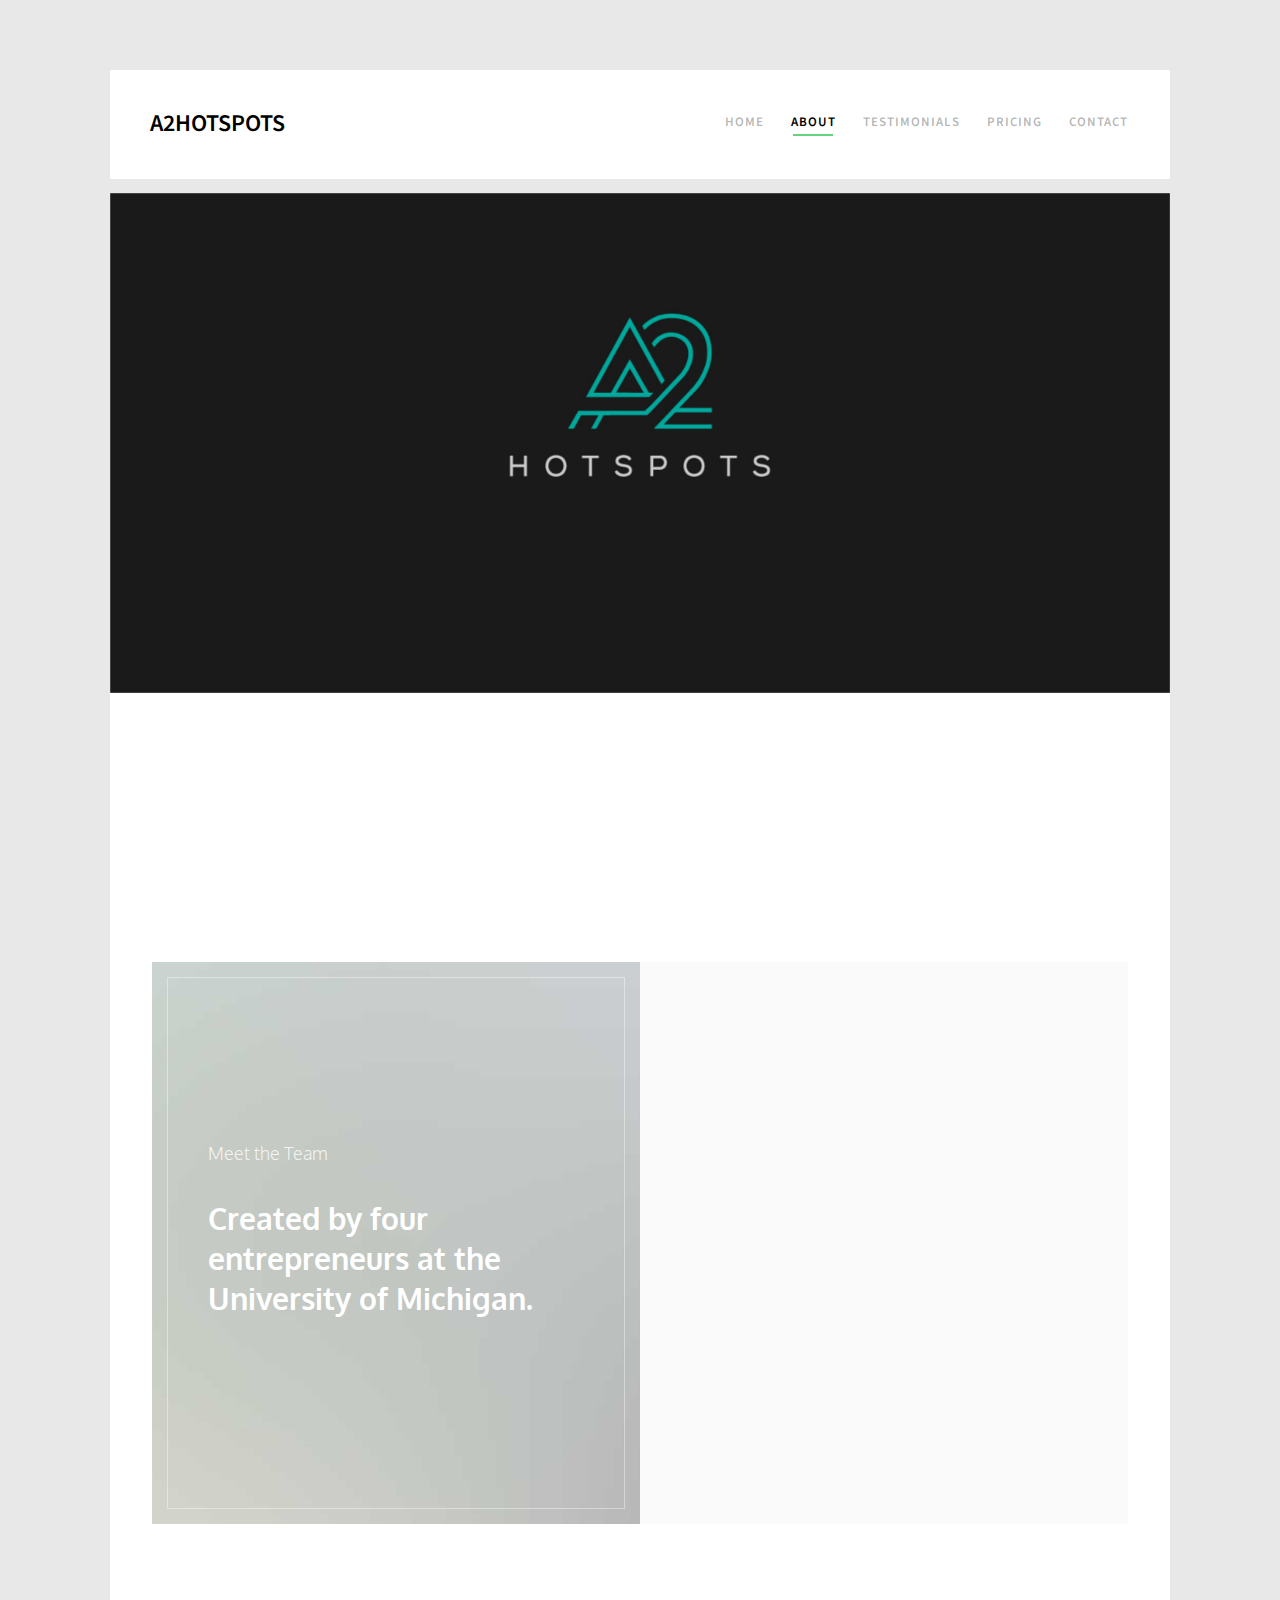
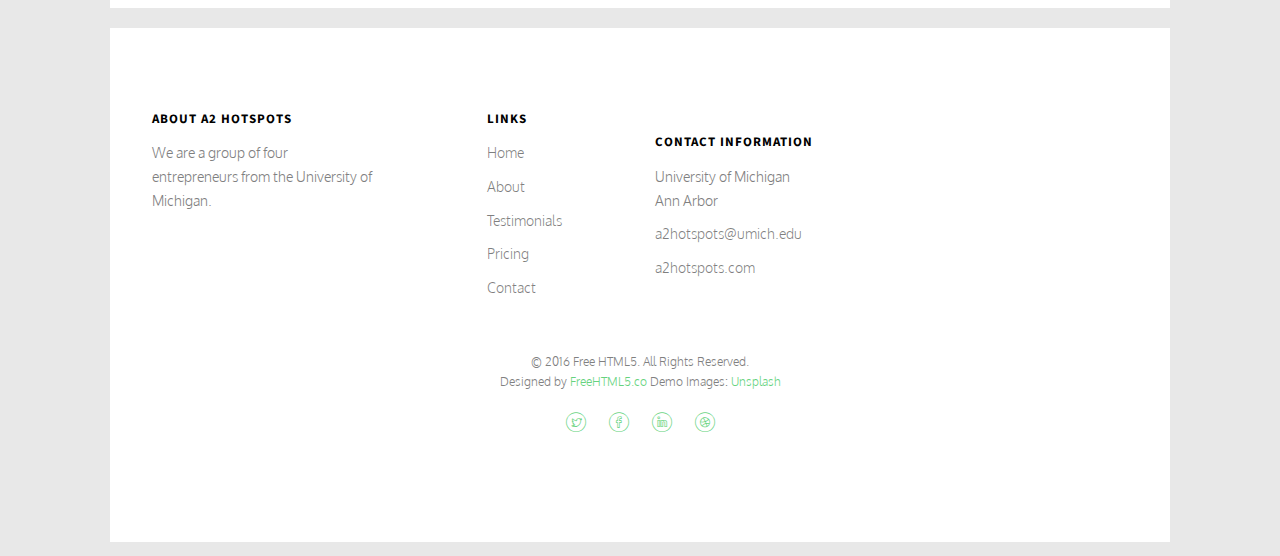
==== commit e00fd354: "updated a lot" ====
--- a/about.html
+++ b/about.html
@@ -116,9 +116,9 @@
 		</aside>
 		<div id="fh5co-about">
 			<div class="row animate-box">
-				<div class="col-md-6 col-md-offset-3 text-center heading-section">
+				<div class="col-md-10 col-md-offset-1 text-center heading-section">
 					<h3>What We Do</h3>
-					<p>A2 Hotspots provides preventative and cleaning services to protect Ann Arbor residents from city fines. Having a party? Avoid ANY and ALL tickets with our services! Many Ann Arbor residents frequently face tickets for not cleaning the areas around their properties, and our solution focuses on preventative measures in order to ensure that properties are violation-free and law enforcement-friendly.
+					<p>A2 Hotspots provides preventative and cleaning services to protect Ann Arbor residents from city fines. Having a party? Avoid ANY and ALL tickets with our services! Many Ann Arbor residents frequently face tickets for not cleaning the areas around their properties, and our solution focuses on preventative measures in order to ensure that properties are violation- and infraction-free.
 
 </p>
 				</div>
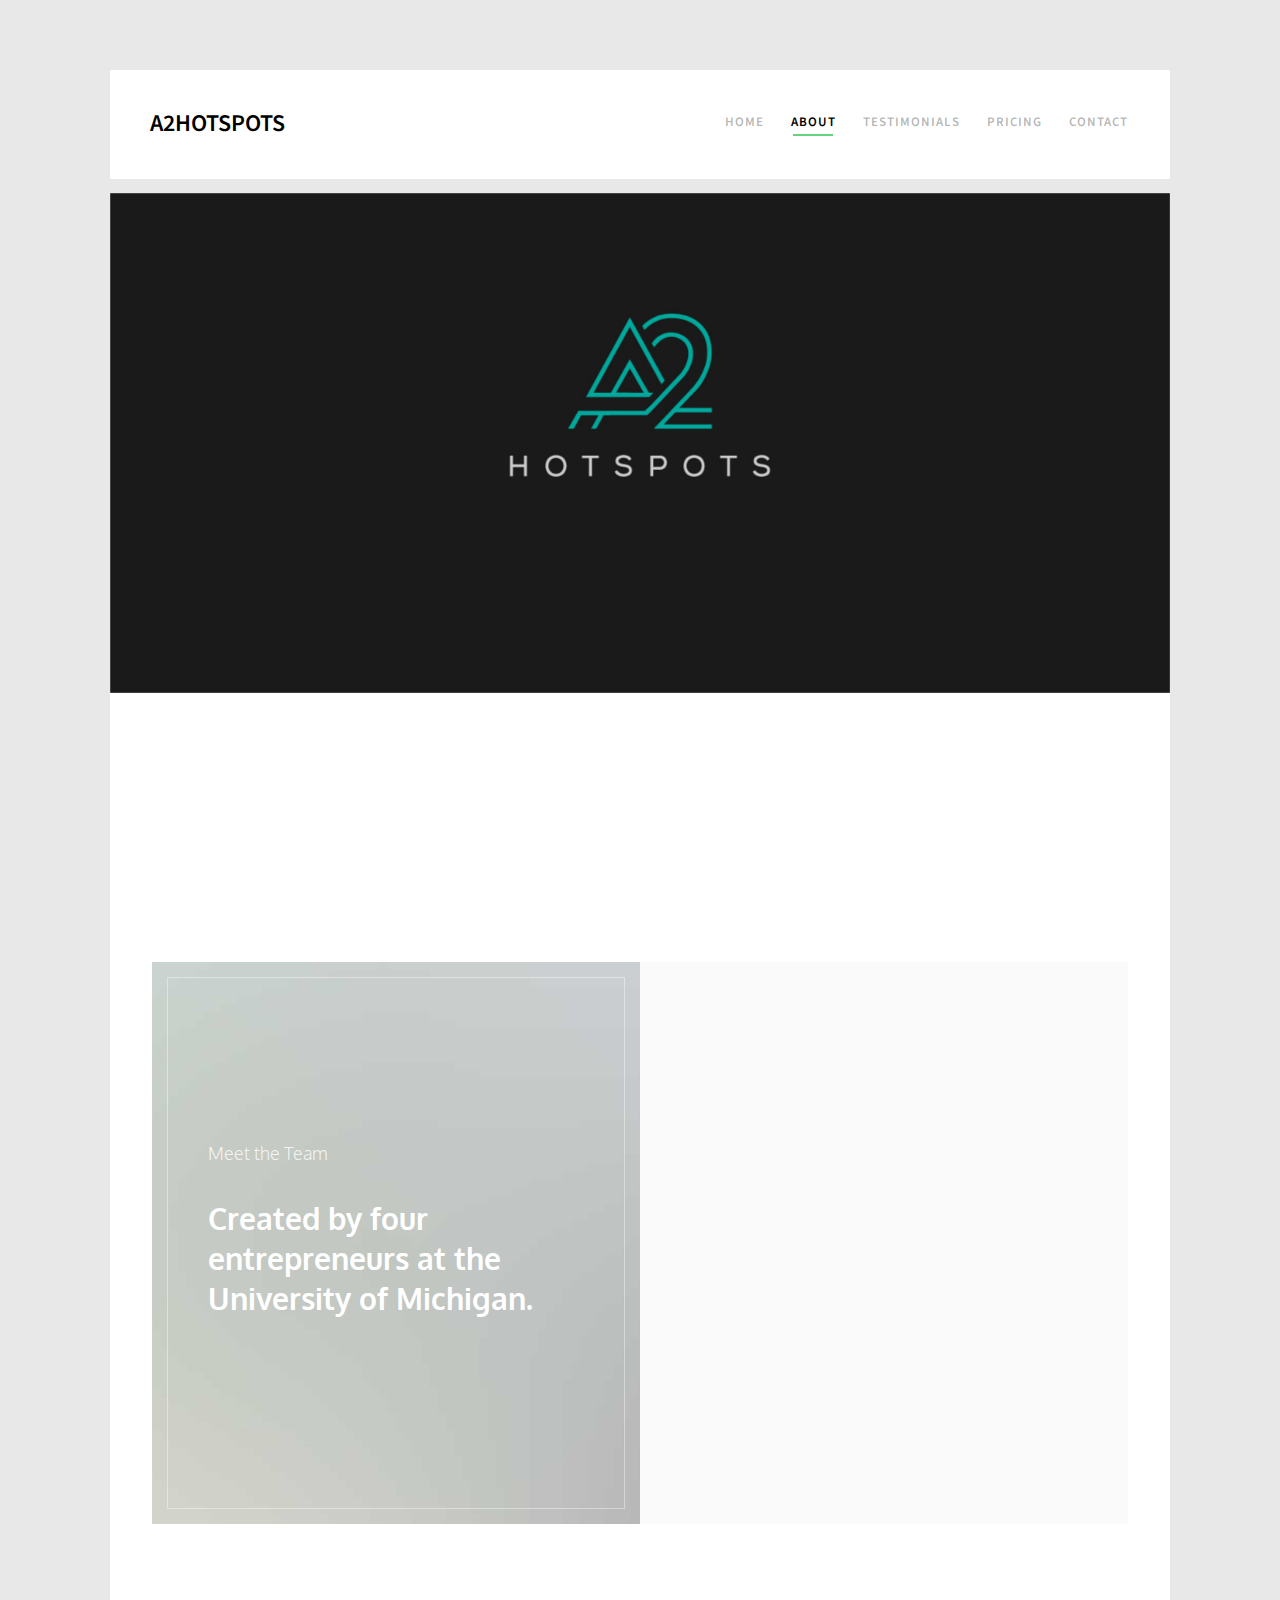
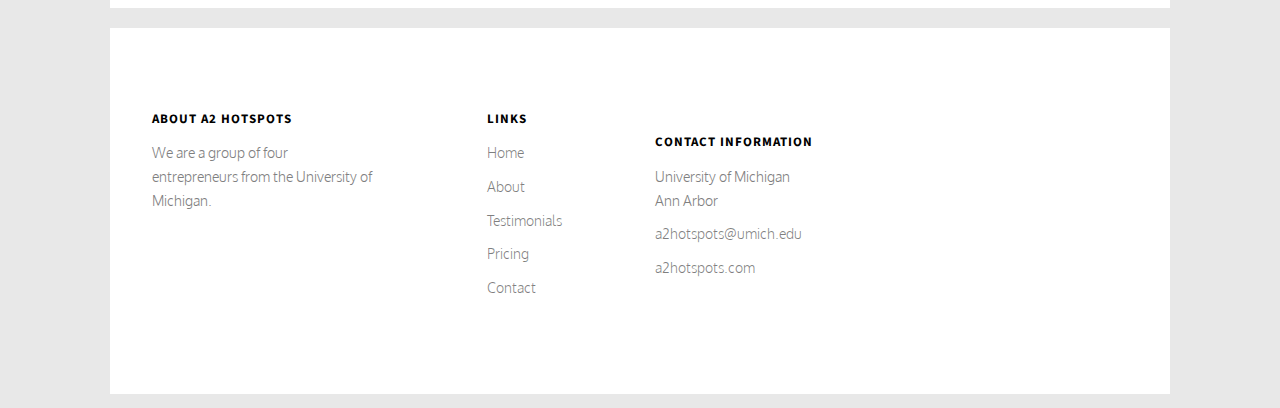
==== commit 3894676e: "updated copyrights" ====
--- a/about.html
+++ b/about.html
@@ -1,6 +1,7 @@
 <!DOCTYPE HTML>
 <html>
 	<head>
+	<link rel="icon" type="image/png" href="favico.png">
 	<meta charset="utf-8">
 	<meta http-equiv="X-UA-Compatible" content="IE=edge">
 	<title>A2 Hotspots &mdash; About </title>
@@ -129,7 +130,7 @@
 					<div class="desc-t">
 						<div class="desc-tc">
 							<span class="featured-head">Meet the Team</span>
-							<h3><a href="about.html">Created by four entrepreneurs at the University of Michigan.</a></h3>
+							<h3><a>Created by four entrepreneurs at the University of Michigan.</a></h3>
 							<!-- <span><a href="#" class="read-button">Learn More</a></span> -->
 						</div>
 
@@ -233,7 +234,7 @@
 
 			</div>
 
-			<div class="row copyright">
+			<!-- <div class="row copyright">
 				<div class="col-md-12 text-center">
 					<p>
 						<small class="block">&copy; 2016 Free HTML5. All Rights Reserved.</small>
@@ -248,7 +249,7 @@
 						</ul>
 					</p>
 				</div>
-			</div>
+			</div> -->
 		</footer>
 	</div><!-- END container-wrap -->
 	</div>
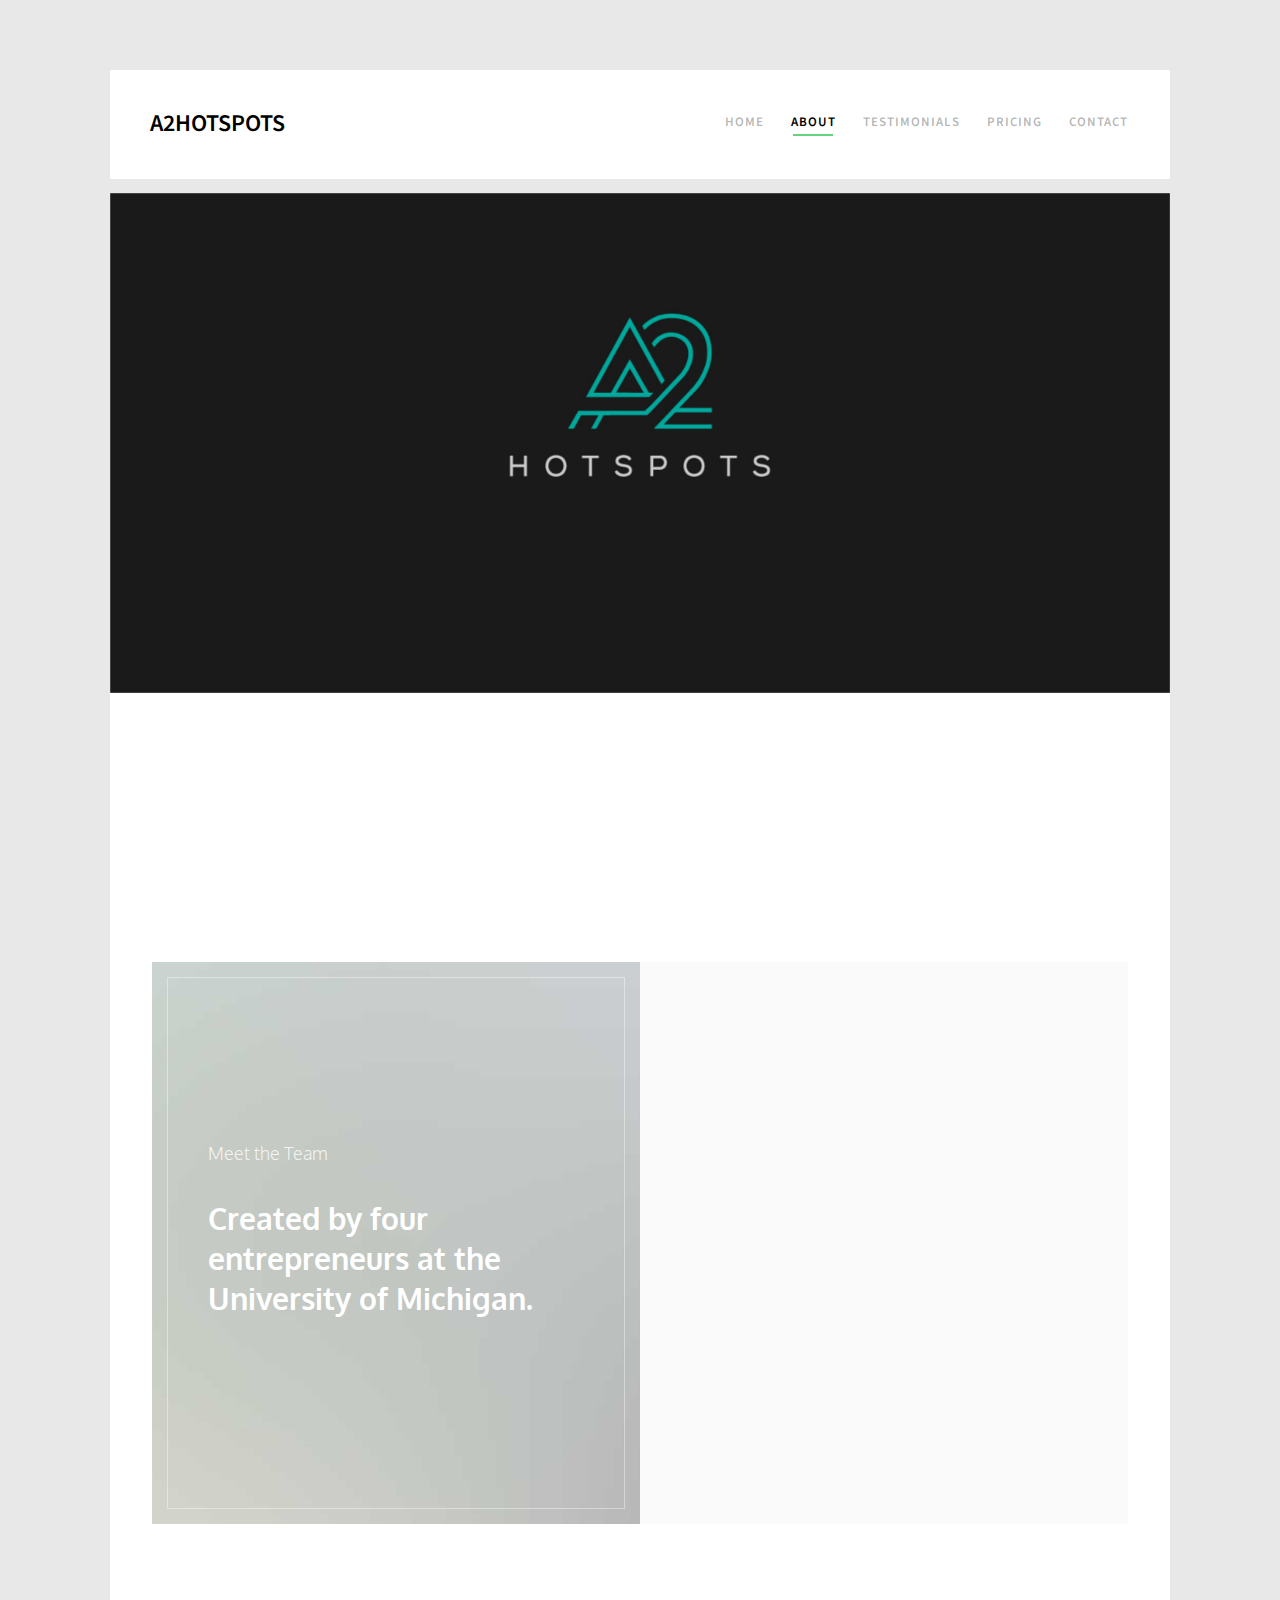
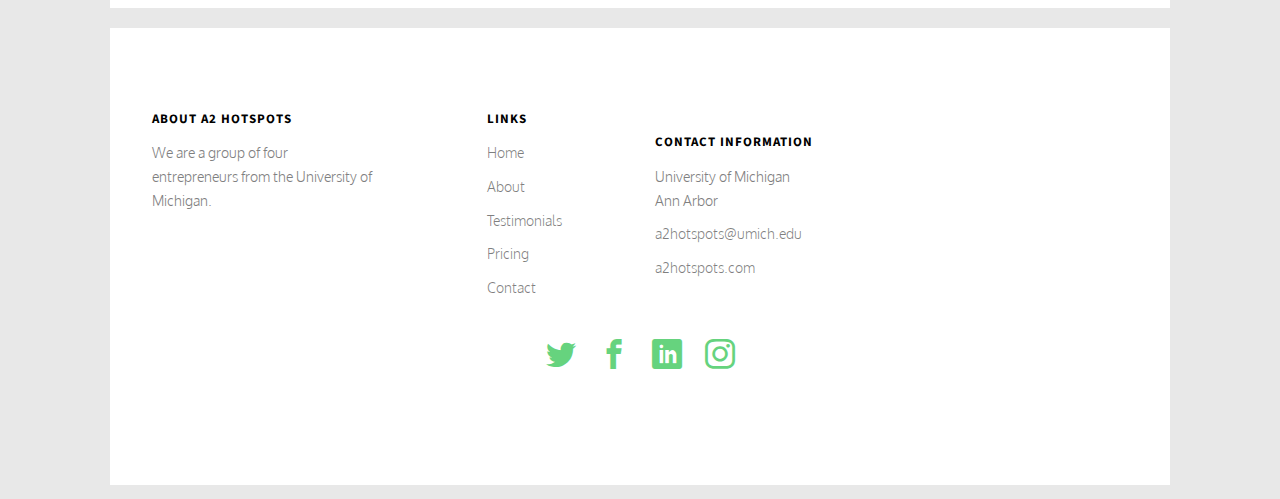
==== commit d779a134: "updated with social links" ====
--- a/about.html
+++ b/about.html
@@ -232,6 +232,18 @@
 					</ul>
 				</div>
 
+				<div class="row">
+					<div class="col-md-12 text-center">
+						<p>
+							<ul class="fh5co-social-icons">
+								<li><a href="https://twitter.com/A2_HotSpots"><i class="icon-twitter2"></i></a></li>
+								<li><a href="https://www.facebook.com/a2hotspots/"><i class="icon-facebook2"></i></a></li>
+								<li><a href="https://www.linkedin.com/company/a2-hotspots/"><i class="icon-linkedin2"></i></a></li>
+								<li><a href="https://www.instagram.com/a2hotspots/"><i class="icon-instagram"></i></a></li>
+							</ul>
+						</p>
+					</div>
+				</div>
 			</div>
 
 			<!-- <div class="row copyright">
--- a/css/style.css
+++ b/css/style.css
@@ -949,9 +949,10 @@
   color: #66D37E;
   padding-left: 10px;
   padding-right: 10px;
+  font-size: 30px;
 }
 .fh5co-social-icons li a i {
-  font-size: 20px;
+  font-size: 30px;
 }
 
 .fh5co-heading {
